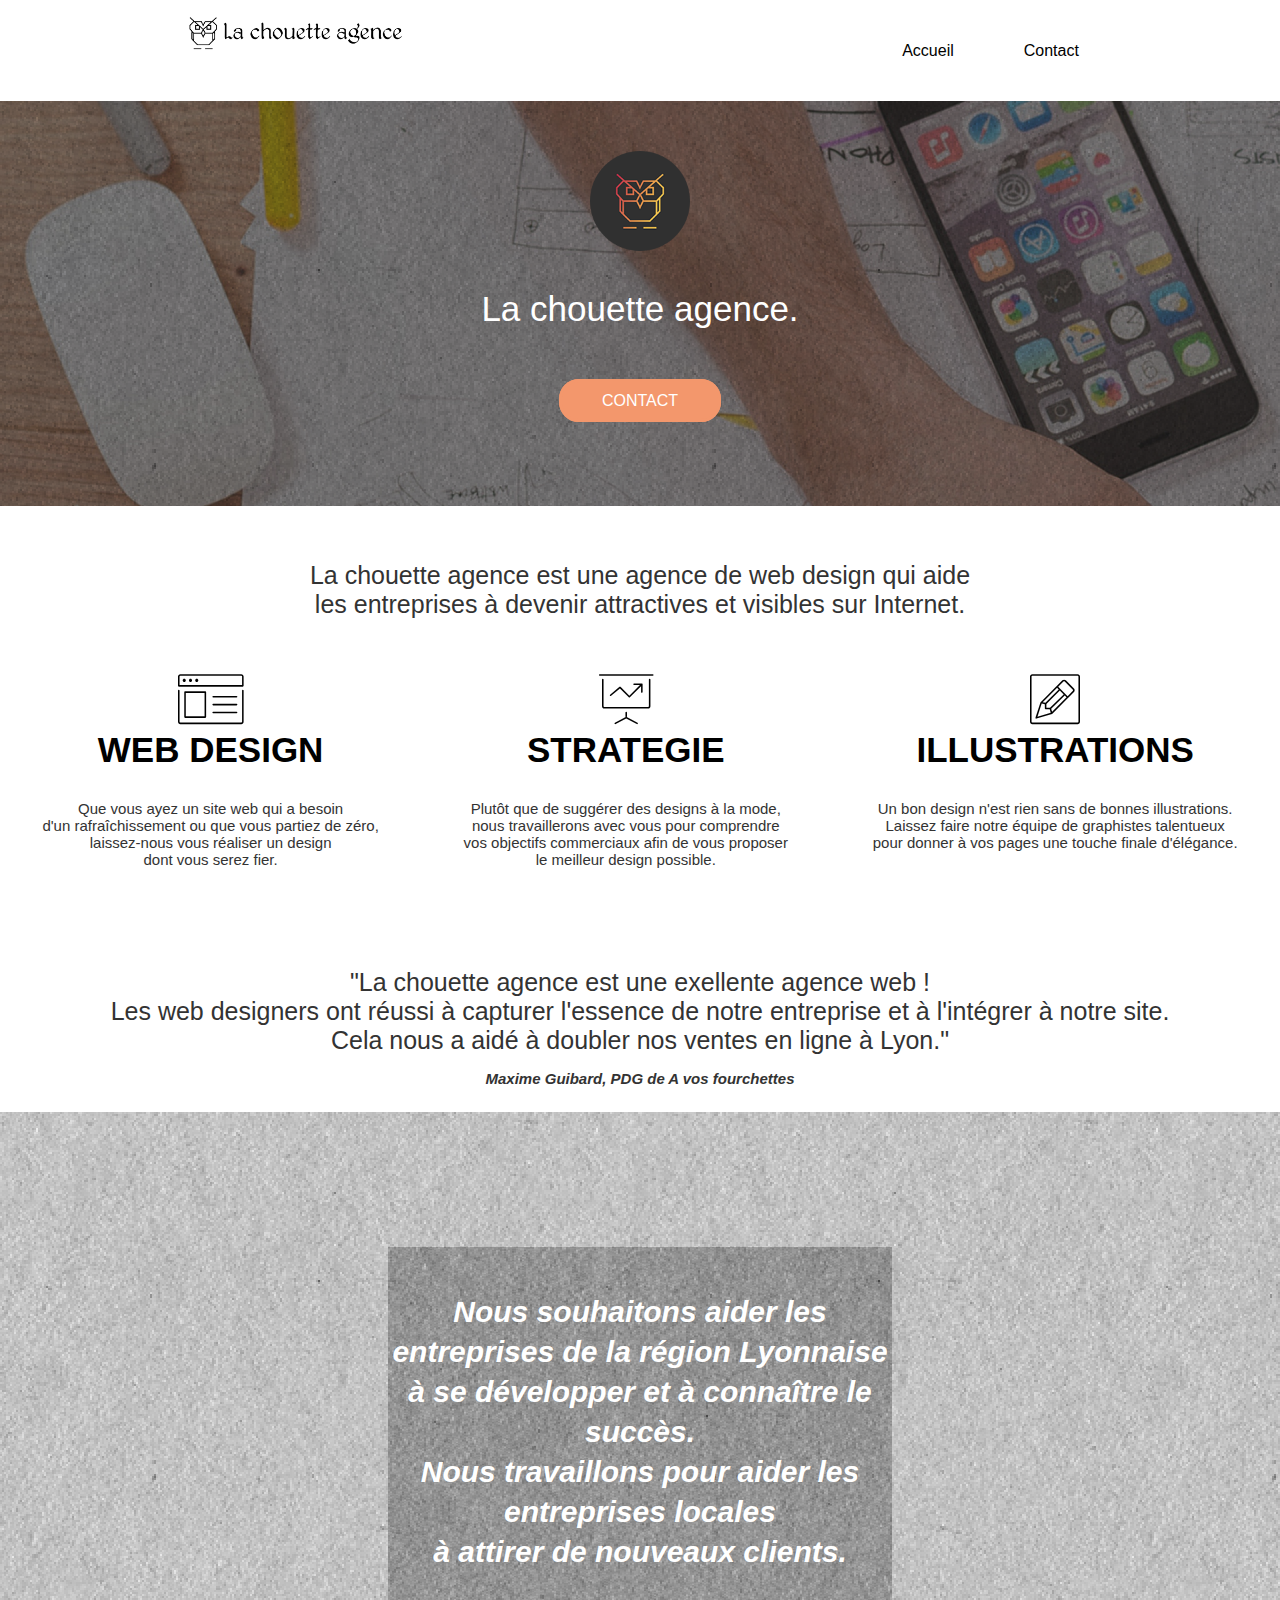
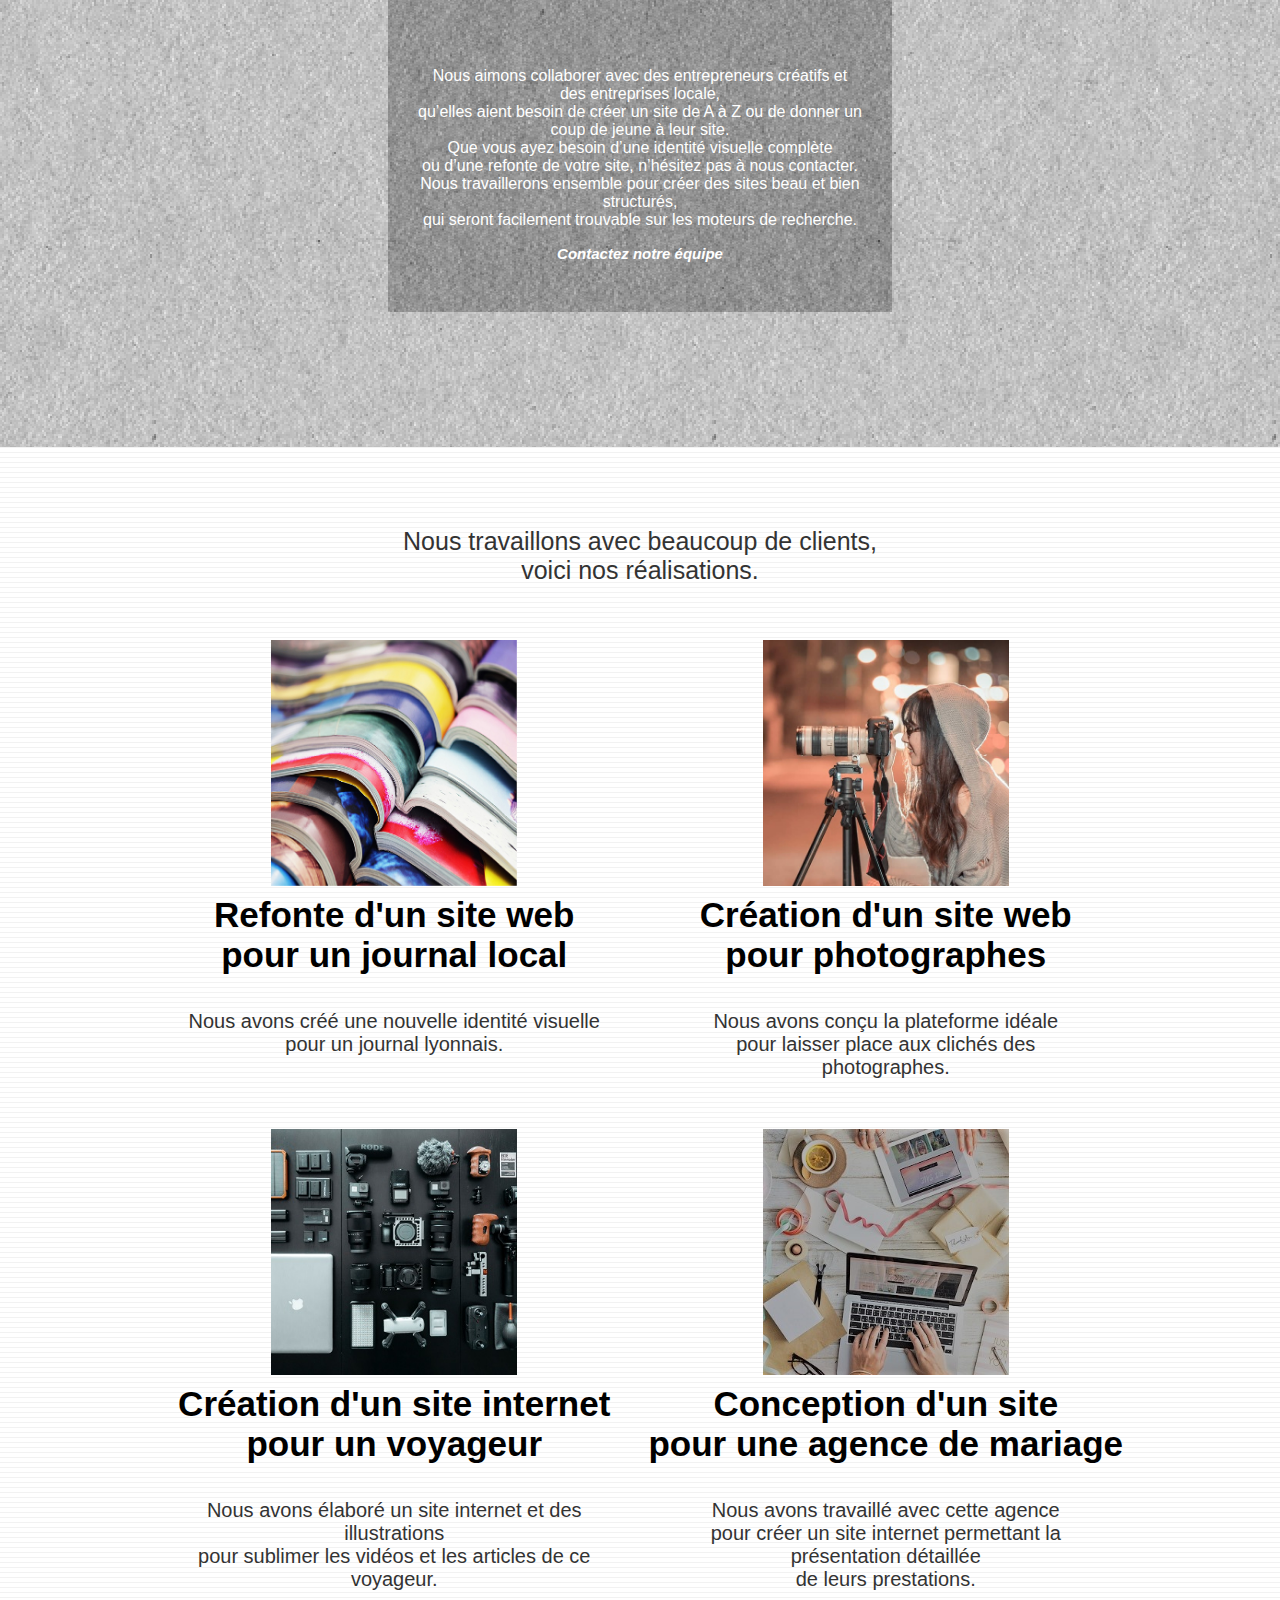
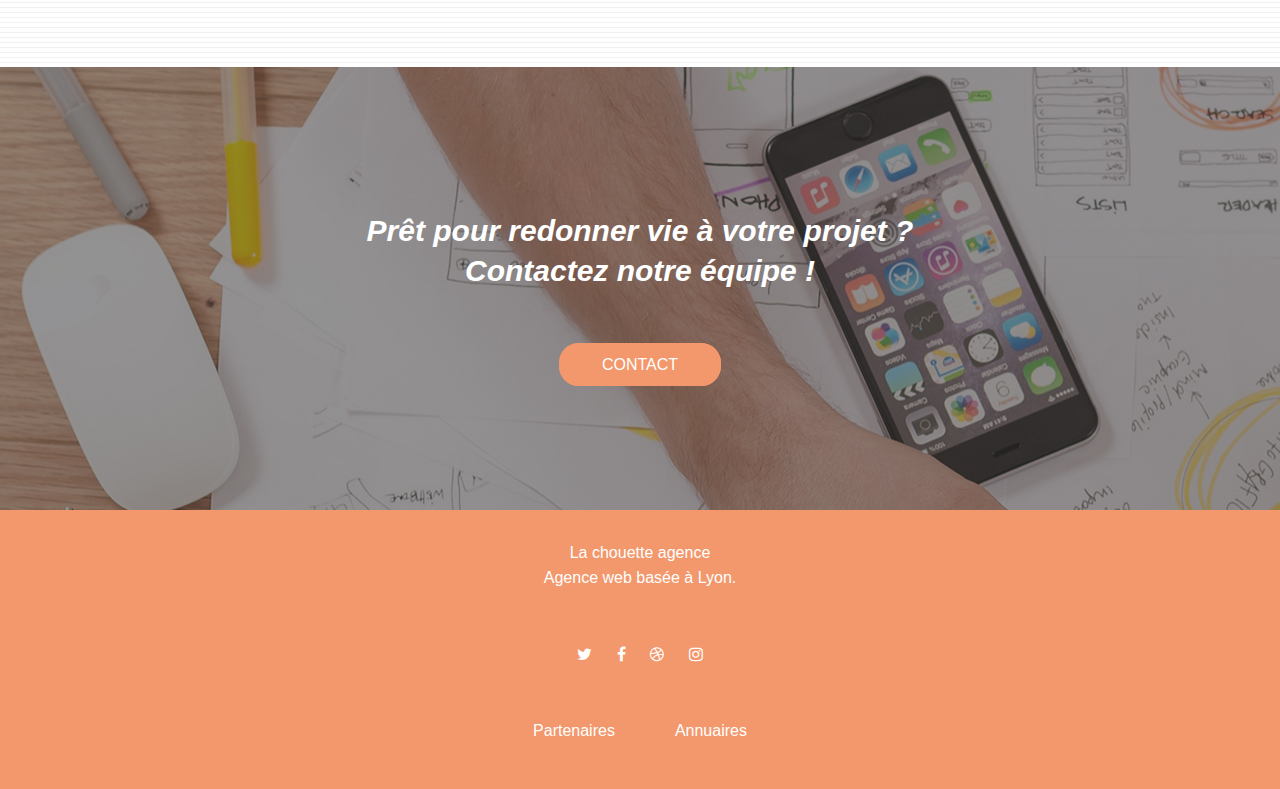
==== index.html @ b30139a6 "modification liste" ====
<!doctype html>
<html lang="fr">
<head>
    <meta charset="utf-8">
	<meta name="keywords" content="seo, google, site web, site internet, agence design paris, 
	agence design, agence design,agence design,agence design,agence design,agence design,agence design,agence design,agence design">
    <meta name="description" content="">
    <meta name="viewport" content="width=device-width, initial-scale=1.0, viewport-fit=cover">
    <link rel="shortcut icon" type="image/png" href="img/favicon.jpg">
	<link rel="stylesheet" type="text/css" href="style.css">
	<link rel="stylesheet" type="text/css" href="./css/font-awesome.css">
	<link rel="stylesheet" type="text/css" href="./css/et-line.css">
    <title>La chouette agence</title>
</head>

<body>

<!-- bloc-0 -->
	<div class="bloc0">

			<div class="header">
				<img src="img/la-chouette-agence.png" alt="paris web design logo agence web meilleure agence"/>
			</div>

			<div class="navbar">
				
				<ul>
					<li><a href="index.html">Accueil</a></li>
					<li><a href="page2.html">Contact</a></li>
				</ul>

			</div>

	</div>
<!-- bloc-0 END -->

<!-- bloc-1-presentation -->
	<div class="bloc1">
		<div class="superposition">
			<div class="logo">
				<img src="img/logo.png" width="100" alt="La chouette agence, agence web paris, création logo paris" />
				<h1>La chouette agence.</h1>
				<p><a href="page2.html" class="btn">CONTACT</a></p>
			</div>
		</div>
	</div>
<!-- bloc-1-presentation END -->

<!-- bloc-2-services -->
	<div class="bloc2">

				<p>La chouette agence est une agence de web design qui aide <br> 
				   les entreprises à devenir attractives et visibles sur Internet.</p>

		<div class="fond">

			<div class="org">
				<span class="et-icon-browser"></span>
				<h3>WEB DESIGN</h3>
				<p>Que vous ayez un site web qui a besoin <br>d'un rafraîchissement ou que vous partiez de zéro,<br> laissez-nous vous réaliser un design <br>
				   dont vous serez fier.</p>
			</div>

			<div class="org">
					<span class="et-icon-presentation"></span>
				<h3>STRATEGIE</h3>
				<p>Plutôt que de suggérer des designs à la mode, <br>nous travaillerons avec vous pour comprendre<br> vos objectifs commerciaux afin de vous 
					proposer <br>le meilleur design possible.</p>
			</div>

			<div class="org">
				<span class="et-icon-edit"></span>
				<h3>ILLUSTRATIONS</h3>
				<p>Un bon design n'est rien sans de bonnes illustrations. <br>Laissez faire notre équipe de graphistes talentueux <br>pour donner à vos pages 
				   une touche finale d'élégance.</p>
			</div>
		</div>
				<p>"La chouette agence est une exellente agence web ! <br>
					Les web designers ont réussi à capturer l'essence de notre entreprise et à l'intégrer à notre site. <br>
					Cela nous a aidé à doubler nos ventes en ligne à Lyon." </p>
					<h5>Maxime Guibard, PDG de A vos fourchettes</h5>
	</div>
<!-- bloc-2-services END -->

<!-- bloc-3-what-i-do -->
	<div class="bloc3">
		<div class="superposition2">
			<div class="marketing">
				<h2>Nous souhaitons aider les entreprises de la région Lyonnaise<br> à se développer et à connaître le succès. <br>
					Nous travaillons pour aider les entreprises locales<br> à attirer de nouveaux clients.</h2>
				<p>Nous aimons collaborer avec des entrepreneurs créatifs et des entreprises locale,<br> qu’elles aient besoin de créer un site de A à Z 
					ou de donner un coup de jeune à leur site.<br> Que vous ayez besoin d’une identité visuelle complète <br>ou d’une refonte de votre site, 
					n’hésitez pas à nous contacter. <br>Nous travaillerons ensemble pour créer des sites beau et bien structurés,<br> qui seront facilement 
					trouvable sur les moteurs de recherche.</p> 
				<h6><a href="page2.html">Contactez notre équipe</a></h6>
			</div>
		</div>
	</div>
<!-- bloc-3-what-i-do END -->

<!-- bloc-4-portfolio -->
	<div class="bloc4">

		<div class="temoignage">
				<p> Nous travaillons avec beaucoup de clients,<br> voici nos réalisations.</p>
		</div>

		<div class="portfolio-row">

			<div class="port">
				<a href="#" data-lightbox="img/1.bmp" data-gallery-id="gallery-1" data-caption="Refonte d'un site web pour un journal local" data-frame="snapshot-lb">
				<img src="img/1.bmp" alt="paris web design logo agence web meilleure agence et refonte site web journal"/></a>
				<h3>Refonte d'un site web<br> pour un journal local</h3>
				<p>Nous avons créé une nouvelle identité visuelle<br> pour un journal lyonnais.</p>
			</div>

			<div class="port">
				<a href="#" data-lightbox="img/2.bmp" data-gallery-id="gallery-1" data-caption="Création d'un site web pour photographes" data-frame="snapshot-lb">
				<img src="img/2.bmp" alt="paris web design logo agence web meilleure agence, Création d'un site web pour photographes" /></a>
				<h3>Création d'un site web<br> pour photographes</h3>
				<p>Nous avons conçu la plateforme idéale <br>pour laisser place aux clichés des photographes.</p>
			</div>

		</div>

		<div class="portfolio-row">

			<div class="port">
				<a href="#" data-lightbox="img/3.bmp" data-gallery-id="gallery-1" data-caption="Création d'un site internet pour un voyageur" data-frame="snapshot-lb">
				<img src="img/3.bmp" alt="paris web design logo agence web meilleure agence, Création d'un site web pour voyageur"/></a>
				<h3>Création d'un site internet<br> pour un voyageur</h3>
				<p>Nous avons élaboré un site internet et des illustrations <br>pour sublimer les vidéos et les articles de ce voyageur.</p>
			</div>

			<div class="port">
				<a href="#" data-lightbox="img/4.bmp" data-gallery-id="gallery-1" data-caption="Conception d'un site pour une agence de mariage" data-frame="snapshot-lb">
				<img src="img/4.bmp" alt="paris web design logo agence web meilleure agence, Création d'un site web pour agence de mariage" /></a>
				<h3>Conception d'un site <br>pour une agence de mariage</h3>
				<p>	Nous avons travaillé avec cette agence <br>pour créer un site internet permettant la présentation détaillée<br> de leurs prestations.</p>
			</div>

		</div>

	</div>
<!-- bloc-4-portfolio END -->

<!-- bloc-5-cta -->
	<div class="bloc5">

			<h2>Prêt pour redonner vie à votre projet ?<br>Contactez notre équipe !</h2>

			<div class="contact">
				<a href="page2.html" class="btn">CONTACT</a>
			</div>
	</div>
<!-- bloc-5-cta END -->

	<footer>				
						<p>La chouette agence <br> Agence web basée à Lyon.</p>

				<div class="icones">
						<span><a href="#" class="fa fa-twitter icon-md"></a></span>
						<span><a href="#" class="fa fa-facebook icon-md"></a></span>						
						<span><a href="#" class="fa fa-dribbble icon-md"></a></span>						
						<span><a href="#" class="fa fa-instagram icon-md"></a></span>
				</div>
	
				<div class="liens">
						<p><a href="#"> Partenaires </a></p>			
						<p><a href="#"> Annuaires </a></p>
				</div>
	</footer>

</body>
</html>
---- style.css ----
body {
  margin: 0;
  padding: 0;
  background: #FFF;
  overflow-x: hidden;
  -webkit-font-smoothing: antialiased;
  -moz-osx-font-smoothing: grayscale;
  font-family: "helvetica"; }

.bloc0 {
  display: flex;
  justify-content: space-around; }

.header {
  margin: 1%; }
  .header img {
    height: 40px; }

.navbar {
  display: flex;
  margin: 2%; }
  .navbar a {
    color: black;
    text-decoration: none; }
    .navbar a:hover {
      color: #F3976C; }
  .navbar ul {
    display: flex; }
  .navbar li {
    list-style-type: none;
    margin-left: 70px; }

.bloc1 {
  background: url("img/la-chouette-agence-banniere.jpg");
  background-repeat: no-repeat;
  background-attachment: fixed;
  background-size: cover; }

.superposition {
  background: url("img/texture-paper.png"); }

.logo {
  text-align: center;
  padding: 50px; }

h1 {
  font-weight: 400;
  font-size: 35px;
  color: white;
  padding: 10px; }

p {
  text-align: center;
  padding: 30px; }

.btn {
  border: 3px solid #F3976C;
  background: #F3976C;
  border-radius: 20px;
  padding: 10px 40px 10px 40px;
  color: white;
  text-decoration: none;
  transition: all .3s ease-in-out; }
  .btn:hover {
    background: #e65613;
    border: 3px solid #e65613;
    cursor: pointer; }

.bloc2 p {
  font-size: 25px;
  color: #333333; }

.fond {
  display: flex;
  justify-content: space-around; }

.org {
  text-align: center; }
  .org p {
    font-size: 15px; }

h5 {
  text-align: center;
  font-size: 15px;
  font-style: italic;
  color: #333333;
  margin-top: -40px; }

.bloc3 {
  background: url("img/image-de-presentation.bmp");
  background-attachment: fixed;
  background-repeat: no-repeat;
  background-size: cover;
  padding: 2%;
  text-align: center;
  padding: 10px; }

.superposition2 {
  background: url("img/texture-paper.png");
  padding: 45px 10px 45px 10px;
  margin: -10px;
  display: flex;
  justify-content: center; }

.marketing {
  background: url("img/texture-paper.png");
  padding-top: 20px;
  width: 40%;
  margin: 90px 0 90px 0; }
  .marketing p {
    color: white; }
  .marketing a {
    color: white;
    text-decoration: none; }
    .marketing a:hover {
      color: #F3976C; }

h6 {
  text-align: center;
  font-size: 15px;
  font-style: italic;
  color: #333333;
  margin: -40px 0 0 0px;
  padding: 10px 0 50px 0; }

.bloc4 {
  padding: 2%;
  background: url("img/lines-h2-bg.png"); }
  .bloc4 p {
    color: #333333;
    font-size: 25px; }

.portfolio-row {
  display: flex;
  justify-content: center; }

.port {
  width: 40%;
  justify-content: center;
  text-align: center; }
  .port img {
    width: 50%; }
  .port p {
    font-size: 20px; }

h3 {
  text-align: center;
  line-height: 40px;
  font-size: 35px;
  margin: 5px 0 -15px 0; }

.bloc5 {
  background: url("img/la-chouette-agence-banniere.jpg");
  text-align: center;
  padding: 120px 0px 140px 0px; }

footer {
  background: #F3976C;
  margin-top: -20px; }
  footer p {
    color: white;
    line-height: 25px; }
  footer a:hover {
    color: #e65613; }

h2 {
  font-size: 30px;
  color: white;
  font-style: italic;
  line-height: 40px;
  padding-bottom: 40px; }

.liens {
  display: flex;
  justify-content: center;
  color: white; }
  .liens a {
    text-decoration: none;
    color: white; }

.icones {
  text-align: center;
  color: white; }
  .icones .fa {
    margin: 10px;
    color: white; }
  .icones a {
    text-decoration: none; }

.fa:hover {
  color: #e65613; }

@media (max-width: 767px) {
  .navbar {
    flex-direction: column;
    line-height: 30px; }

  ul {
    flex-direction: column; }

  .fond {
    flex-direction: column; }

  .marketing {
    width: 95%; }

  .portfolio-row {
    flex-direction: column; }

  .port {
    width: 100%; } }

/*# sourceMappingURL=style.css.map */
---- css/et-line.css ----
@font-face {
    font-family: et-line;
    src: url(../fonts/et-line.eot);
    src: url(../fonts/et-line.eot?#iefix) format('embedded-opentype'), url(../fonts/et-line.woff) format('woff'), url(../fonts/et-line.ttf) format('truetype'), url(../fonts/et-line.svg#et-line) format('svg');
    font-weight: 400;
    font-style: normal;
}



.et-icon-browser,
.et-icon-edit,
.et-icon-presentation,
.et-icon-wine {
    font-family: et-line;
    speak: none;
    font-style: normal;
    font-size: 50px;
    font-weight: 400;
    font-variant: normal;
    text-transform: none;
    line-height: 1;
    -webkit-font-smoothing: antialiased;
    -moz-osx-font-smoothing: grayscale;
    display: inline-block;
}

.et-icon-mobile:before {
    content: "\e000"
}

.et-icon-laptop:before {
    content: "\e001"
}

.et-icon-desktop:before {
    content: "\e002"
}

.et-icon-tablet:before {
    content: "\e003"
}

.et-icon-phone:before {
    content: "\e004"
}

.et-icon-document:before {
    content: "\e005"
}

.et-icon-documents:before {
    content: "\e006"
}

.et-icon-search:before {
    content: "\e007"
}

.et-icon-clipboard:before {
    content: "\e008"
}

.et-icon-newspaper:before {
    content: "\e009"
}

.et-icon-notebook:before {
    content: "\e00a"
}

.et-icon-book-open:before {
    content: "\e00b"
}

.et-icon-browser:before {
    content: "\e00c"
}

.et-icon-calendar:before {
    content: "\e00d"
}

.et-icon-presentation:before {
    content: "\e00e"
}

.et-icon-picture:before {
    content: "\e00f"
}

.et-icon-pictures:before {
    content: "\e010"
}

.et-icon-video:before {
    content: "\e011"
}

.et-icon-camera:before {
    content: "\e012"
}

.et-icon-printer:before {
    content: "\e013"
}

.et-icon-toolbox:before {
    content: "\e014"
}

.et-icon-briefcase:before {
    content: "\e015"
}

.et-icon-wallet:before {
    content: "\e016"
}

.et-icon-gift:before {
    content: "\e017"
}

.et-icon-bargraph:before {
    content: "\e018"
}

.et-icon-grid:before {
    content: "\e019"
}

.et-icon-expand:before {
    content: "\e01a"
}

.et-icon-focus:before {
    content: "\e01b"
}

.et-icon-edit:before {
    content: "\e01c"
}

.et-icon-adjustments:before {
    content: "\e01d"
}

.et-icon-ribbon:before {
    content: "\e01e"
}

.et-icon-hourglass:before {
    content: "\e01f"
}

.et-icon-lock:before {
    content: "\e020"
}

.et-icon-megaphone:before {
    content: "\e021"
}

.et-icon-shield:before {
    content: "\e022"
}

.et-icon-trophy:before {
    content: "\e023"
}

.et-icon-flag:before {
    content: "\e024"
}

.et-icon-map:before {
    content: "\e025"
}

.et-icon-puzzle:before {
    content: "\e026"
}

.et-icon-basket:before {
    content: "\e027"
}

.et-icon-envelope:before {
    content: "\e028"
}

.et-icon-streetsign:before {
    content: "\e029"
}

.et-icon-telescope:before {
    content: "\e02a"
}

.et-icon-gears:before {
    content: "\e02b"
}

.et-icon-key:before {
    content: "\e02c"
}

.et-icon-paperclip:before {
    content: "\e02d"
}

.et-icon-attachment:before {
    content: "\e02e"
}

.et-icon-pricetags:before {
    content: "\e02f"
}

.et-icon-lightbulb:before {
    content: "\e030"
}

.et-icon-layers:before {
    content: "\e031"
}

.et-icon-pencil:before {
    content: "\e032"
}

.et-icon-tools:before {
    content: "\e033"
}

.et-icon-tools-2:before {
    content: "\e034"
}

.et-icon-scissors:before {
    content: "\e035"
}

.et-icon-paintbrush:before {
    content: "\e036"
}

.et-icon-magnifying-glass:before {
    content: "\e037"
}

.et-icon-circle-compass:before {
    content: "\e038"
}

.et-icon-linegraph:before {
    content: "\e039"
}

.et-icon-mic:before {
    content: "\e03a"
}

.et-icon-strategy:before {
    content: "\e03b"
}

.et-icon-beaker:before {
    content: "\e03c"
}

.et-icon-caution:before {
    content: "\e03d"
}

.et-icon-recycle:before {
    content: "\e03e"
}

.et-icon-anchor:before {
    content: "\e03f"
}

.et-icon-profile-male:before {
    content: "\e040"
}

.et-icon-profile-female:before {
    content: "\e041"
}

.et-icon-bike:before {
    content: "\e042"
}

.et-icon-wine:before {
    content: "\e043"
}

.et-icon-hotairballoon:before {
    content: "\e044"
}

.et-icon-globe:before {
    content: "\e045"
}

.et-icon-genius:before {
    content: "\e046"
}

.et-icon-map-pin:before {
    content: "\e047"
}

.et-icon-dial:before {
    content: "\e048"
}

.et-icon-chat:before {
    content: "\e049"
}

.et-icon-heart:before {
    content: "\e04a"
}

.et-icon-cloud:before {
    content: "\e04b"
}

.et-icon-upload:before {
    content: "\e04c"
}

.et-icon-download:before {
    content: "\e04d"
}

.et-icon-target:before {
    content: "\e04e"
}

.et-icon-hazardous:before {
    content: "\e04f"
}

.et-icon-piechart:before {
    content: "\e050"
}

.et-icon-speedometer:before {
    content: "\e051"
}

.et-icon-global:before {
    content: "\e052"
}

.et-icon-compass:before {
    content: "\e053"
}

.et-icon-lifesaver:before {
    content: "\e054"
}

.et-icon-clock:before {
    content: "\e055"
}

.et-icon-aperture:before {
    content: "\e056"
}

.et-icon-quote:before {
    content: "\e057"
}

.et-icon-scope:before {
    content: "\e058"
}

.et-icon-alarmclock:before {
    content: "\e059"
}

.et-icon-refresh:before {
    content: "\e05a"
}

.et-icon-happy:before {
    content: "\e05b"
}

.et-icon-sad:before {
    content: "\e05c"
}

.et-icon-facebook:before {
    content: "\e05d"
}

.et-icon-twitter:before {
    content: "\e05e"
}

.et-icon-googleplus:before {
    content: "\e05f"
}

.et-icon-rss:before {
    content: "\e060"
}

.et-icon-tumblr:before {
    content: "\e061"
}

.et-icon-linkedin:before {
    content: "\e062"
}

.et-icon-dribbble:before {
    content: "\e063"
}
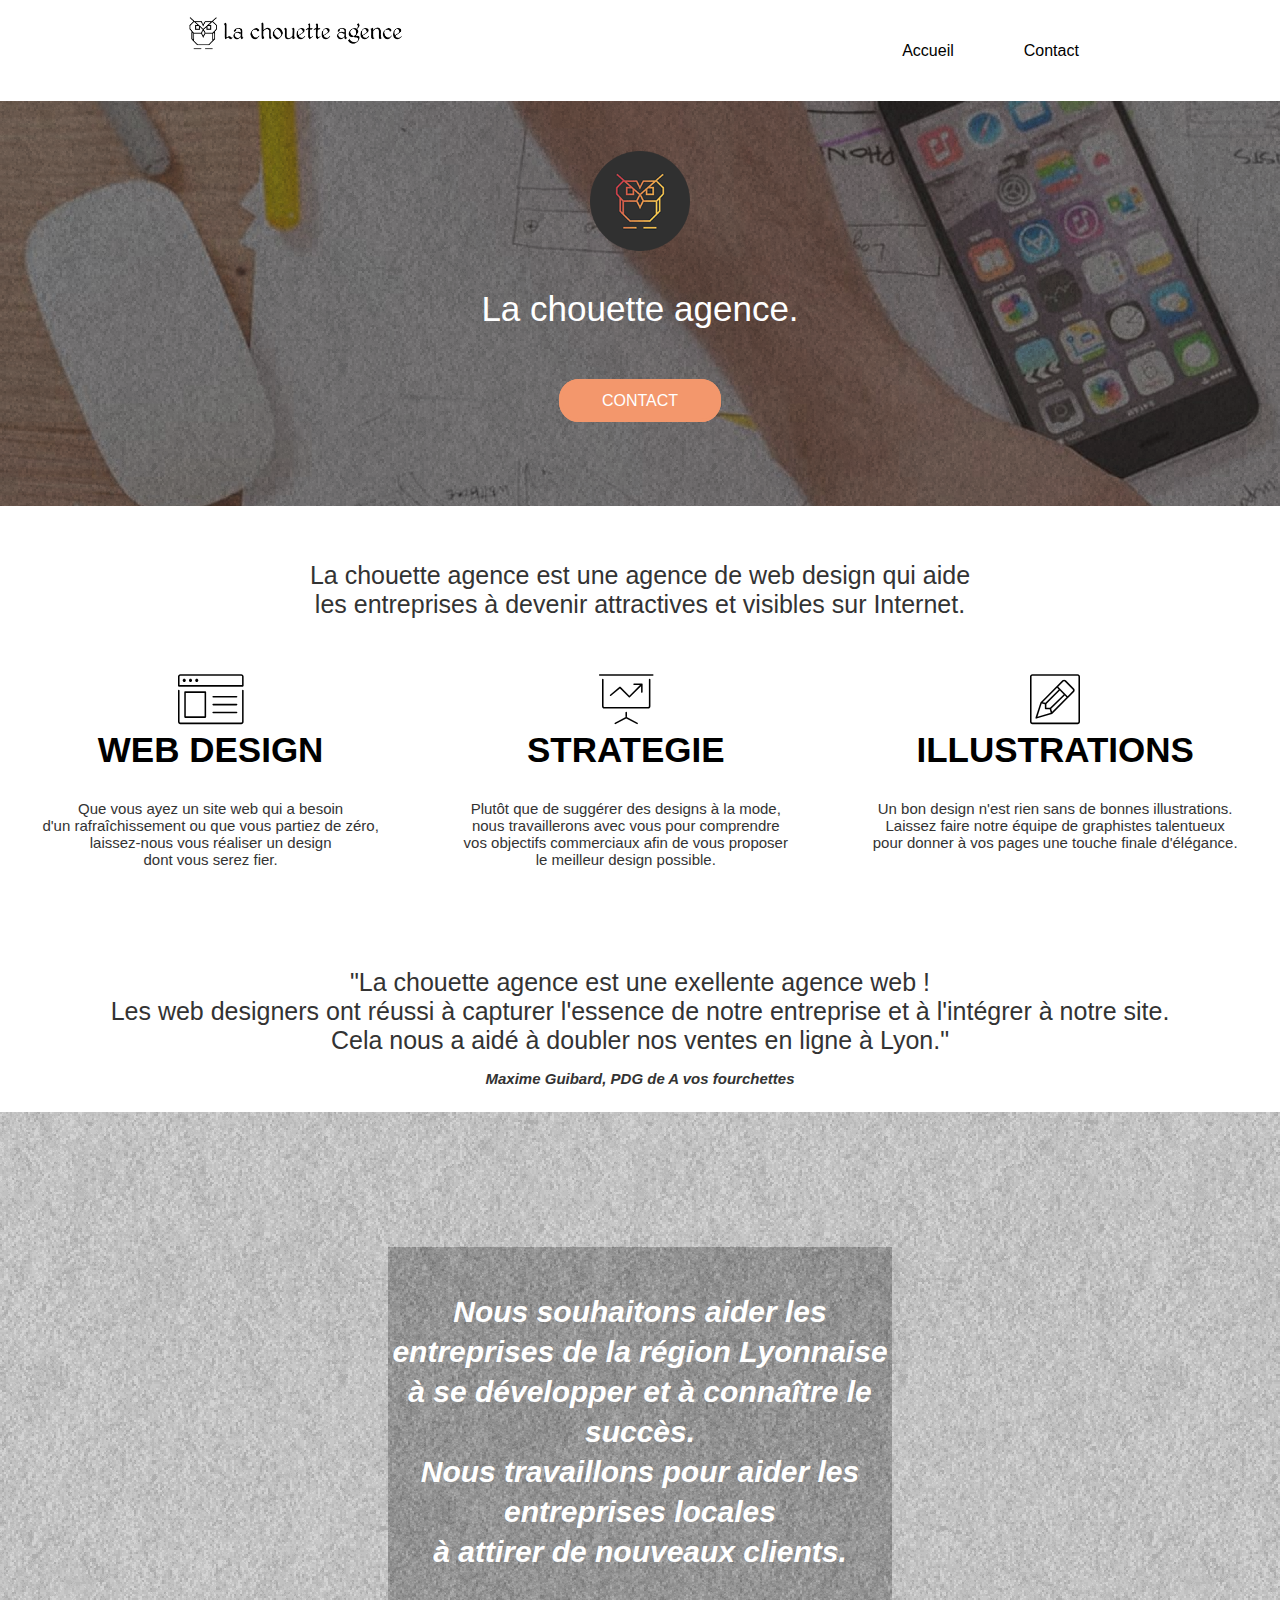
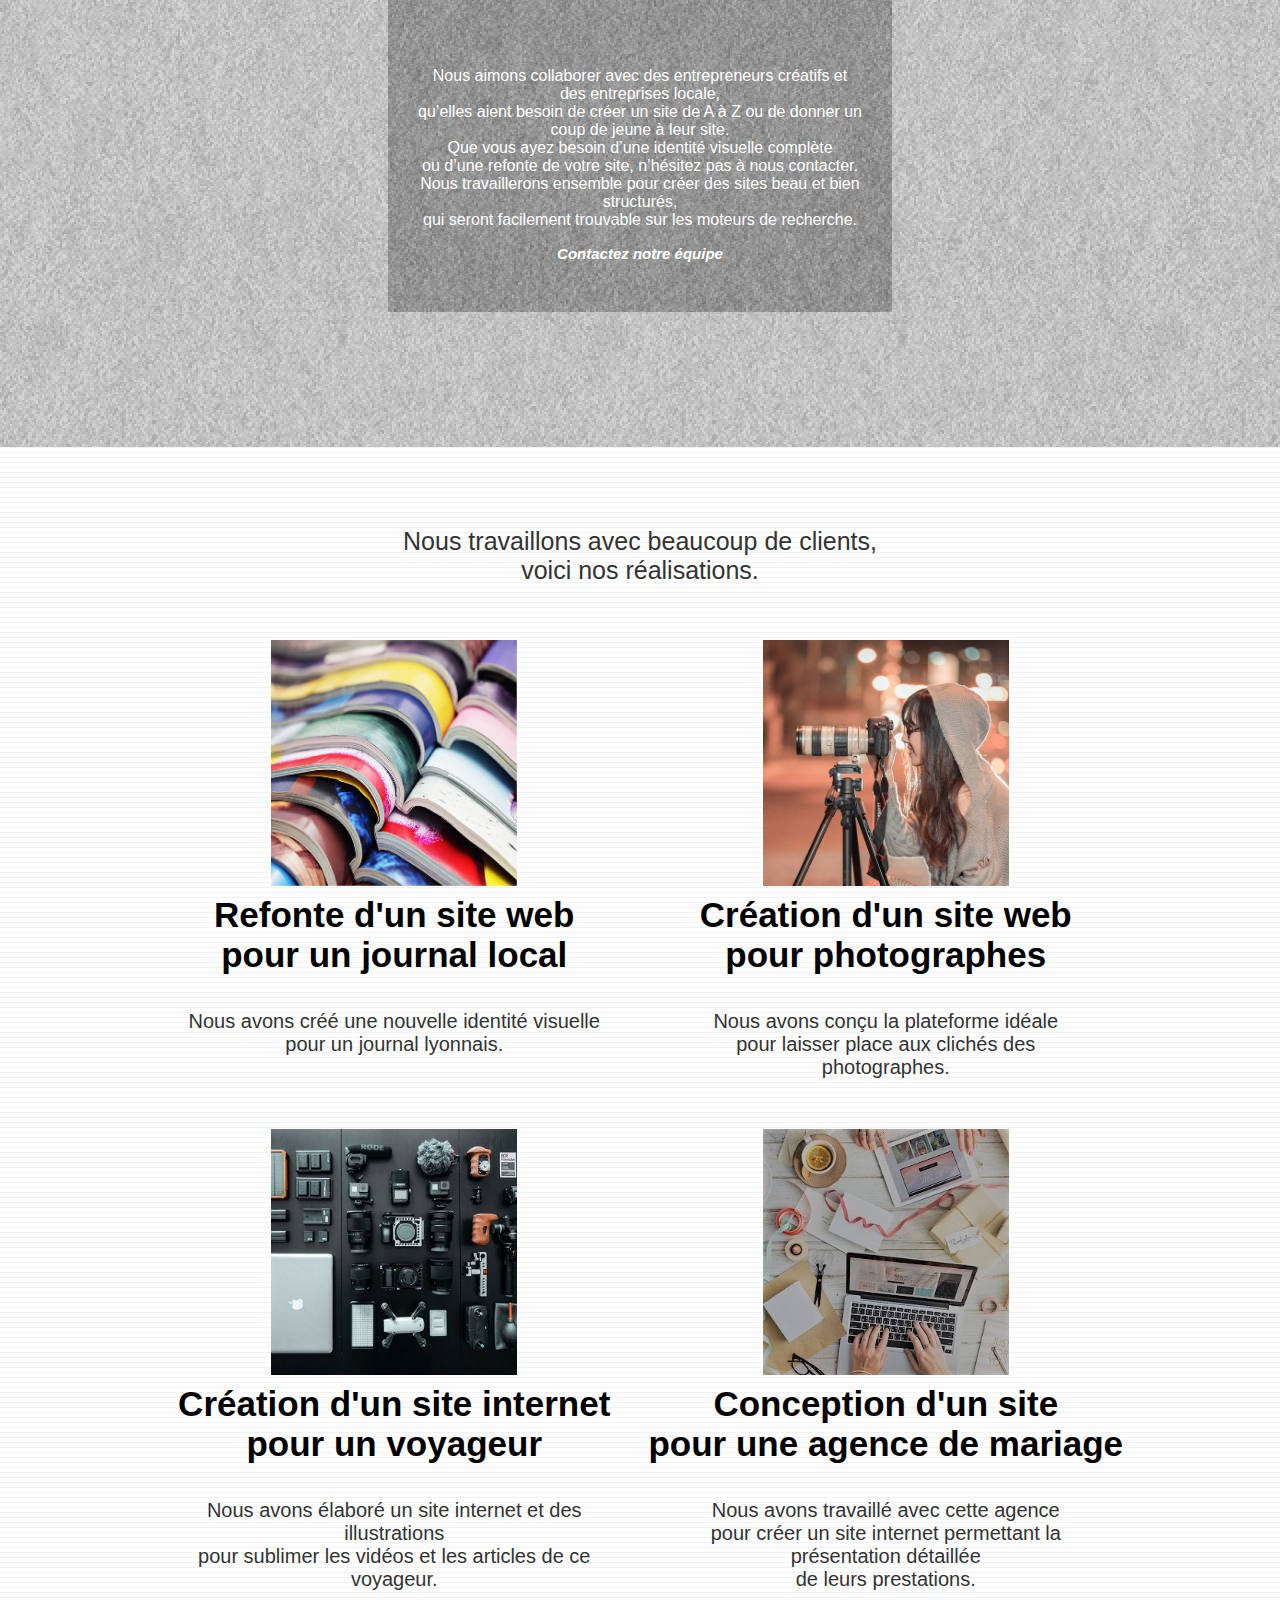
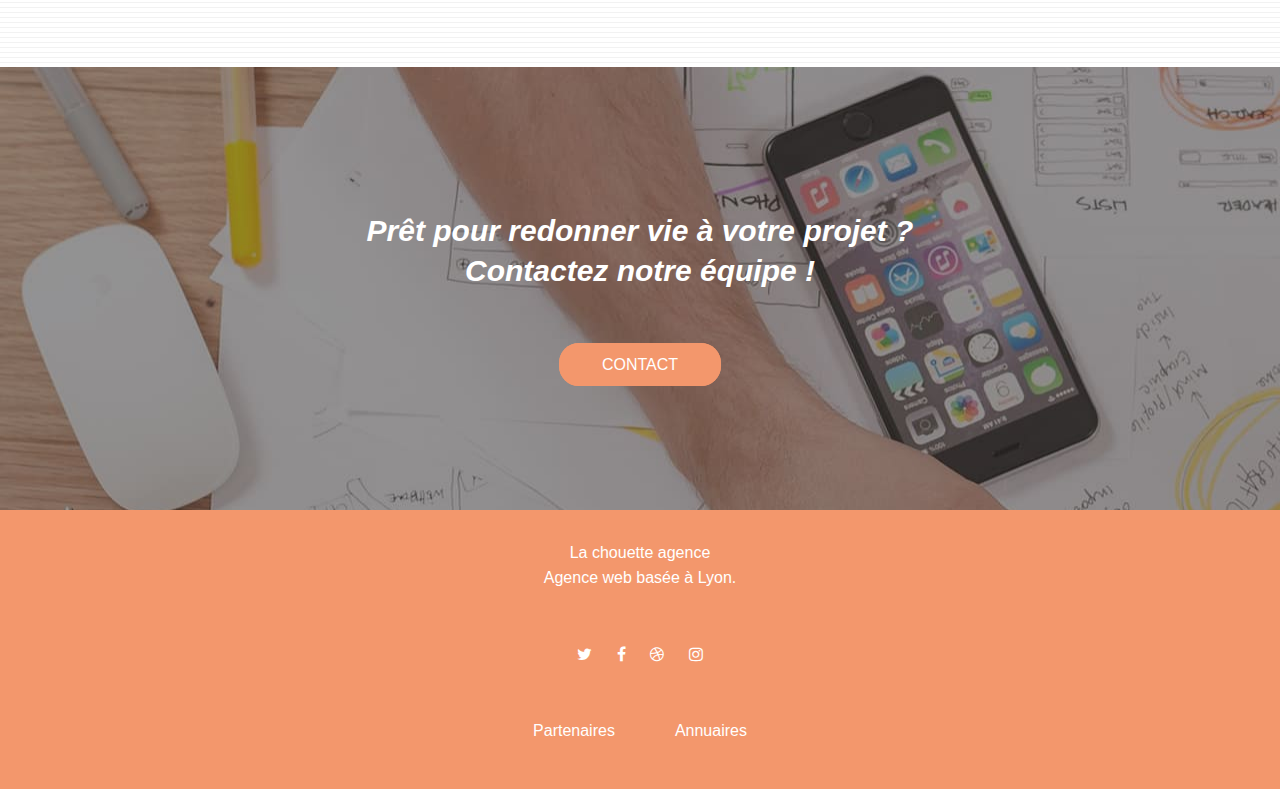
==== commit ac62d094: "modifications img" ====
--- a/index.html
+++ b/index.html
@@ -108,15 +108,15 @@
 		<div class="portfolio-row">
 
 			<div class="port">
-				<a href="#" data-lightbox="img/1.bmp" data-gallery-id="gallery-1" data-caption="Refonte d'un site web pour un journal local" data-frame="snapshot-lb">
-				<img src="img/1.bmp" alt="paris web design logo agence web meilleure agence et refonte site web journal"/></a>
+				<a href="#" data-lightbox="img/1.jpg" data-gallery-id="gallery-1" data-caption="Refonte d'un site web pour un journal local" data-frame="snapshot-lb">
+				<img src="img/1.jpg" alt="paris web design logo agence web meilleure agence et refonte site web journal"/></a>
 				<h3>Refonte d'un site web<br> pour un journal local</h3>
 				<p>Nous avons créé une nouvelle identité visuelle<br> pour un journal lyonnais.</p>
 			</div>
 
 			<div class="port">
-				<a href="#" data-lightbox="img/2.bmp" data-gallery-id="gallery-1" data-caption="Création d'un site web pour photographes" data-frame="snapshot-lb">
-				<img src="img/2.bmp" alt="paris web design logo agence web meilleure agence, Création d'un site web pour photographes" /></a>
+				<a href="#" data-lightbox="img/2.jpg" data-gallery-id="gallery-1" data-caption="Création d'un site web pour photographes" data-frame="snapshot-lb">
+				<img src="img/2.jpg" alt="paris web design logo agence web meilleure agence, Création d'un site web pour photographes" /></a>
 				<h3>Création d'un site web<br> pour photographes</h3>
 				<p>Nous avons conçu la plateforme idéale <br>pour laisser place aux clichés des photographes.</p>
 			</div>
@@ -126,15 +126,15 @@
 		<div class="portfolio-row">
 
 			<div class="port">
-				<a href="#" data-lightbox="img/3.bmp" data-gallery-id="gallery-1" data-caption="Création d'un site internet pour un voyageur" data-frame="snapshot-lb">
-				<img src="img/3.bmp" alt="paris web design logo agence web meilleure agence, Création d'un site web pour voyageur"/></a>
+				<a href="#" data-lightbox="img/3.jpg" data-gallery-id="gallery-1" data-caption="Création d'un site internet pour un voyageur" data-frame="snapshot-lb">
+				<img src="img/3.jpg" alt="paris web design logo agence web meilleure agence, Création d'un site web pour voyageur"/></a>
 				<h3>Création d'un site internet<br> pour un voyageur</h3>
 				<p>Nous avons élaboré un site internet et des illustrations <br>pour sublimer les vidéos et les articles de ce voyageur.</p>
 			</div>
 
 			<div class="port">
-				<a href="#" data-lightbox="img/4.bmp" data-gallery-id="gallery-1" data-caption="Conception d'un site pour une agence de mariage" data-frame="snapshot-lb">
-				<img src="img/4.bmp" alt="paris web design logo agence web meilleure agence, Création d'un site web pour agence de mariage" /></a>
+				<a href="#" data-lightbox="img/4.jpg" data-gallery-id="gallery-1" data-caption="Conception d'un site pour une agence de mariage" data-frame="snapshot-lb">
+				<img src="img/4.jpg" alt="paris web design logo agence web meilleure agence, Création d'un site web pour agence de mariage" /></a>
 				<h3>Conception d'un site <br>pour une agence de mariage</h3>
 				<p>	Nous avons travaillé avec cette agence <br>pour créer un site internet permettant la présentation détaillée<br> de leurs prestations.</p>
 			</div>
--- a/style.css
+++ b/style.css
@@ -87,7 +87,7 @@
   margin-top: -40px; }
 
 .bloc3 {
-  background: url("img/image-de-presentation.bmp");
+  background: url("img/image-de-presentation.jpg");
   background-attachment: fixed;
   background-repeat: no-repeat;
   background-size: cover;
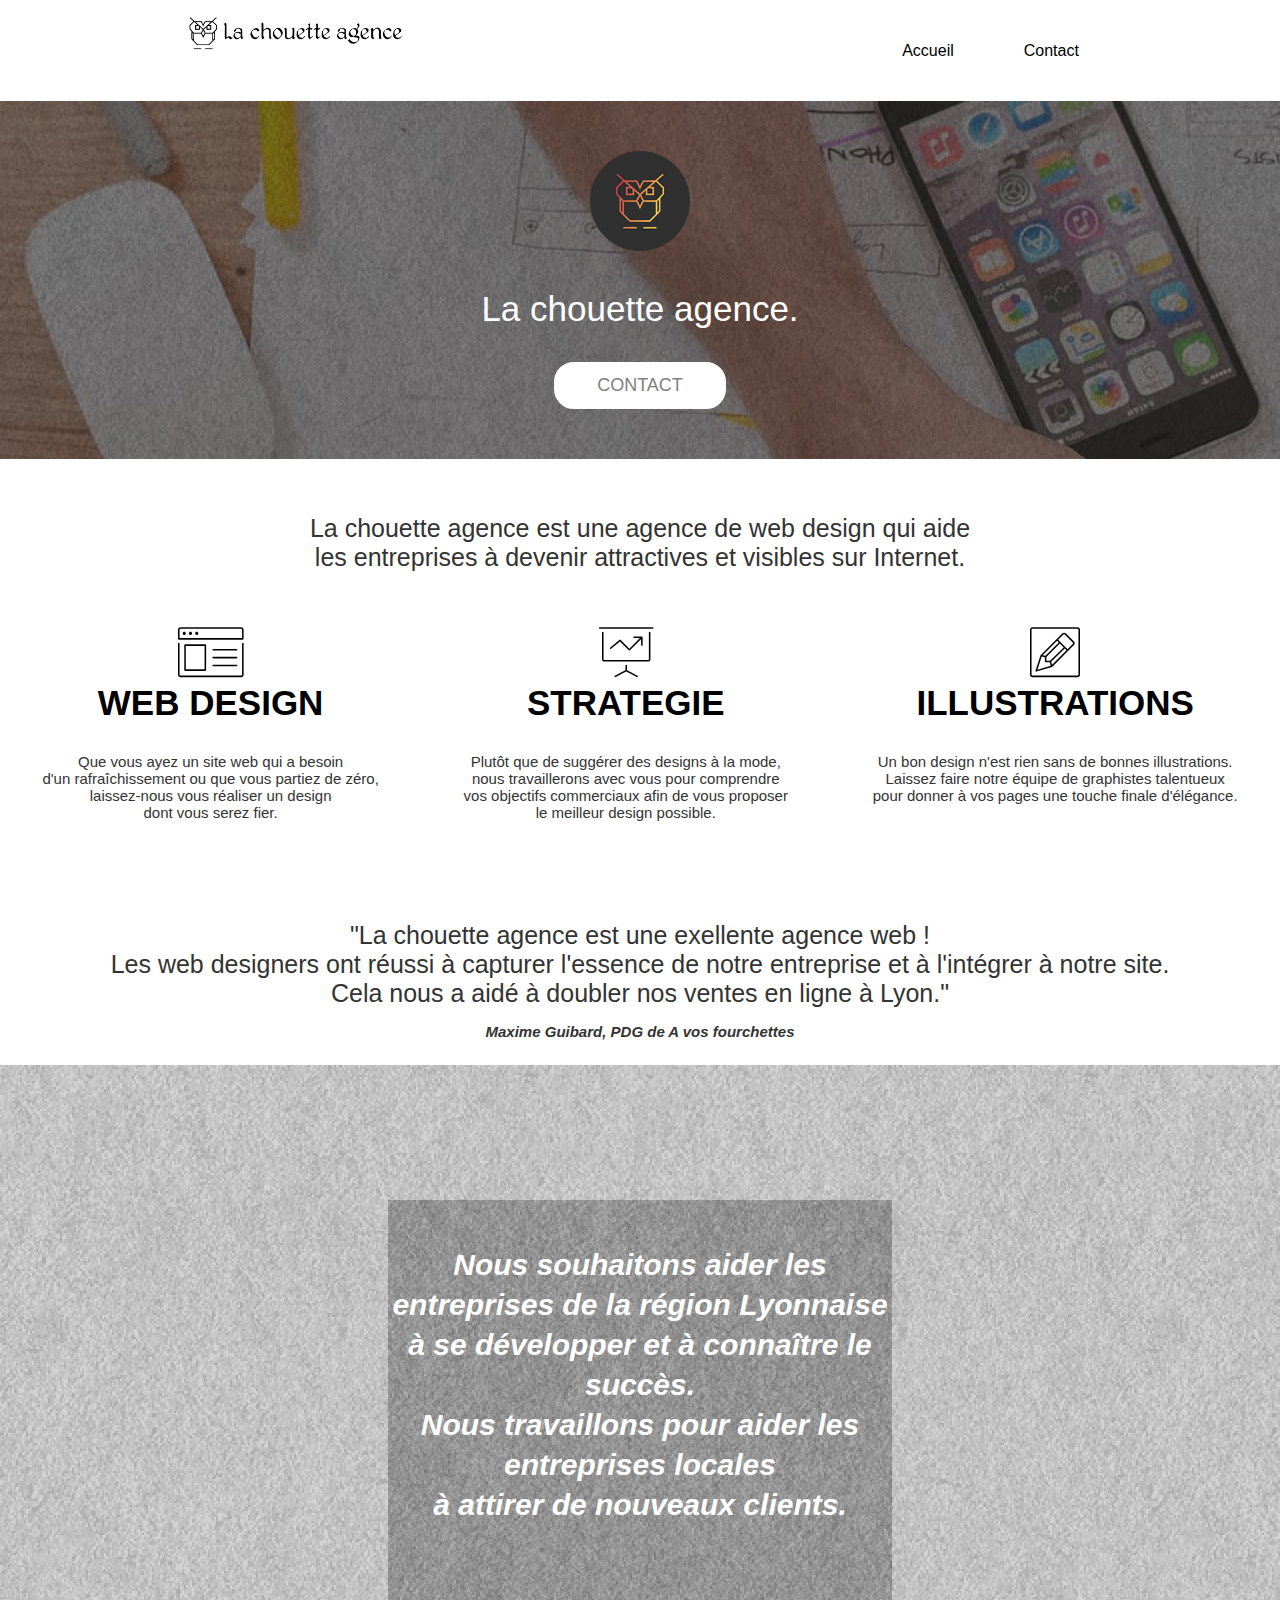
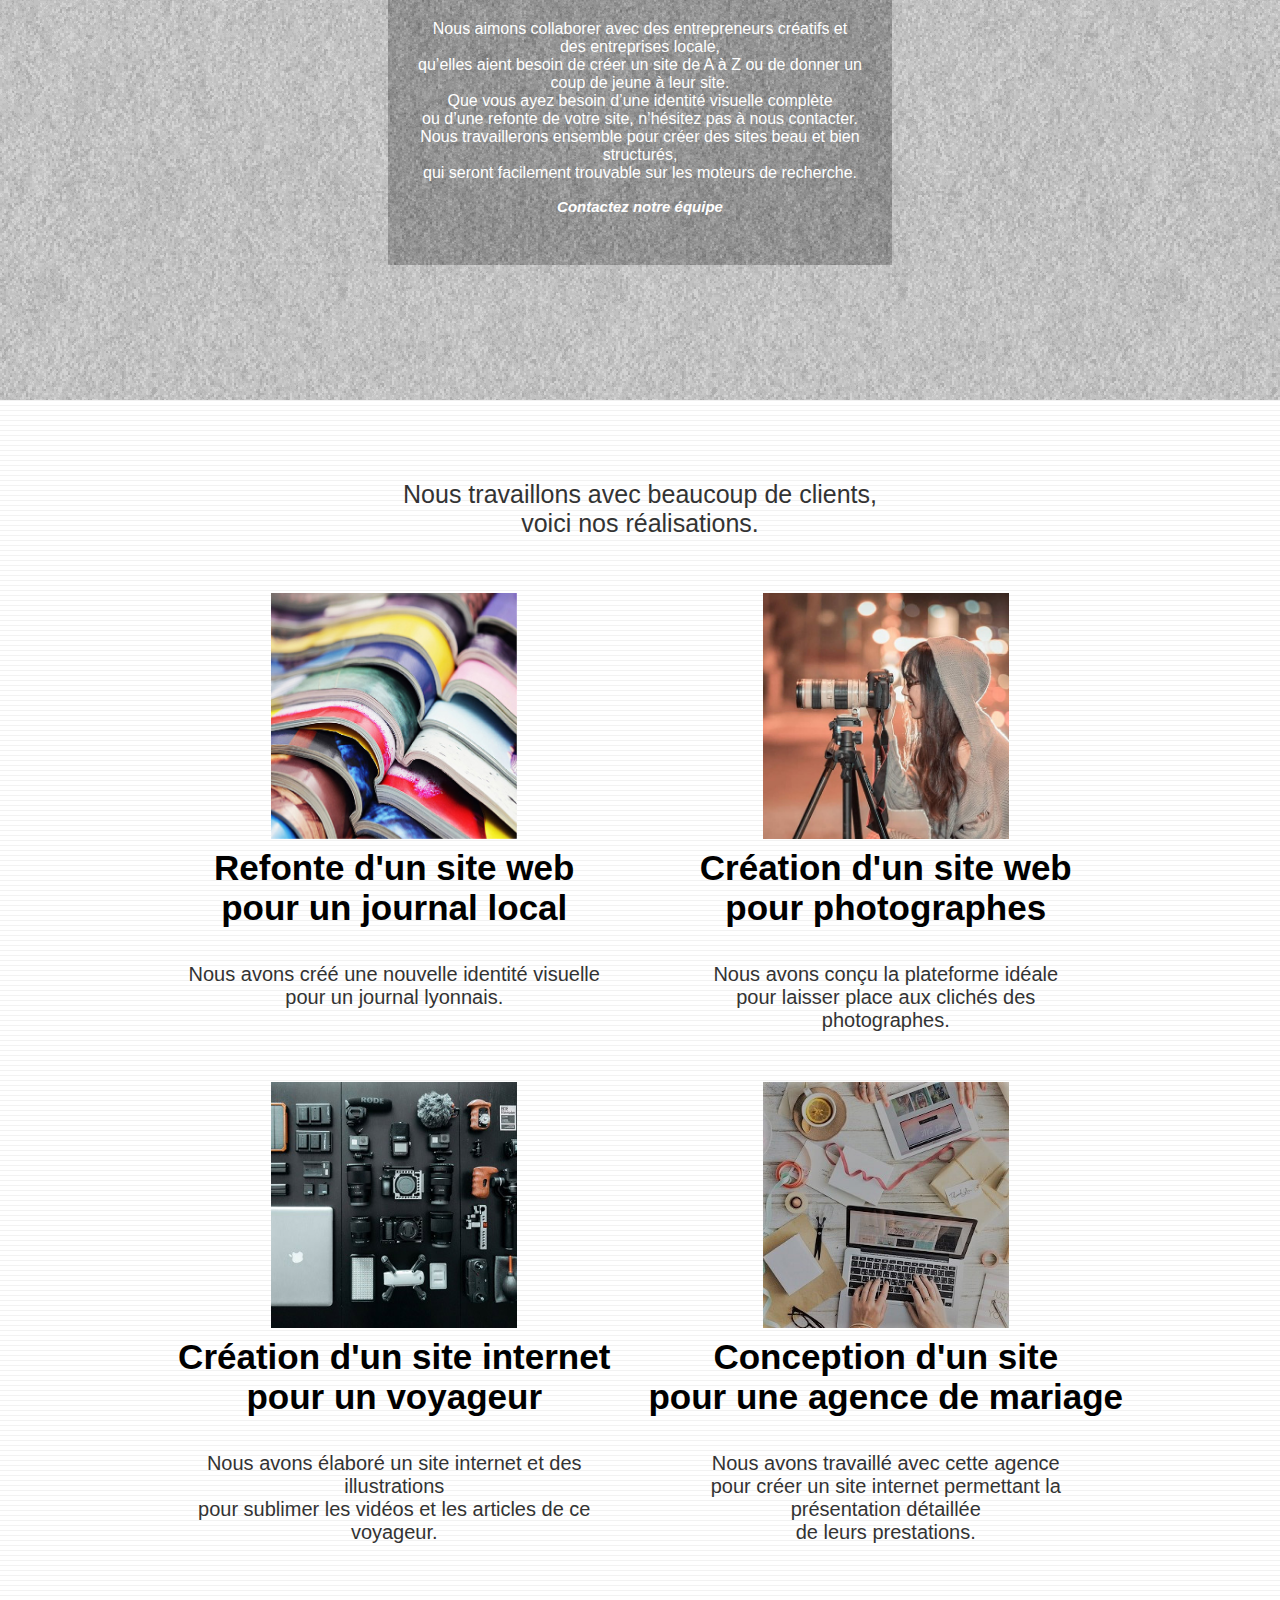
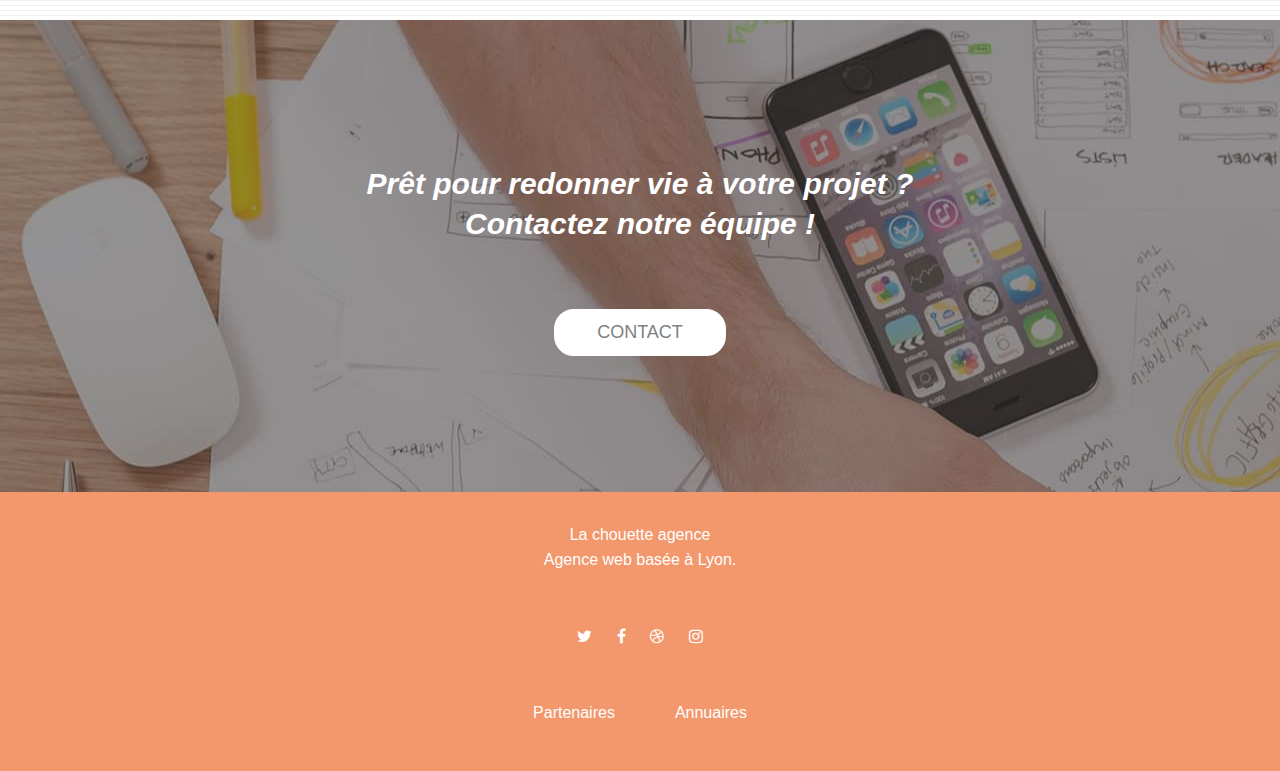
==== commit fde8babf: "seo+access" ====
--- a/index.html
+++ b/index.html
@@ -4,7 +4,8 @@
     <meta charset="utf-8">
 	<meta name="keywords" content="seo, google, site web, site internet, agence design paris, 
 	agence design, agence design,agence design,agence design,agence design,agence design,agence design,agence design,agence design">
-    <meta name="description" content="">
+	<meta name="theme-color" content="#ffffff">
+	<meta name="description" content="">
     <meta name="viewport" content="width=device-width, initial-scale=1.0, viewport-fit=cover">
     <link rel="shortcut icon" type="image/png" href="img/favicon.jpg">
 	<link rel="stylesheet" type="text/css" href="style.css">
@@ -34,126 +35,144 @@
 	</div>
 <!-- bloc-0 END -->
 
+<main>
 <!-- bloc-1-presentation -->
-	<div class="bloc1">
-		<div class="superposition">
-			<div class="logo">
-				<img src="img/logo.png" width="100" alt="La chouette agence, agence web paris, création logo paris" />
-				<h1>La chouette agence.</h1>
-				<p><a href="page2.html" class="btn">CONTACT</a></p>
+	<section>
+		<div class="bloc1">
+			<div class="superposition">
+				<div class="logo">
+					<img src="img/logo.png" width="100" alt="La chouette agence, agence web paris, création logo paris" />
+					<h1>La chouette agence.</h1>
+
+						<button class="btn" type="button"><a href="page2.html">CONTACT</a></button>
+
+				</div>
 			</div>
 		</div>
-	</div>
+	</section>
 <!-- bloc-1-presentation END -->
 
 <!-- bloc-2-services -->
-	<div class="bloc2">
+	<section>
+		<div class="bloc2">
 
 				<p>La chouette agence est une agence de web design qui aide <br> 
 				   les entreprises à devenir attractives et visibles sur Internet.</p>
 
-		<div class="fond">
+			<div class="fond">
 
-			<div class="org">
-				<span class="et-icon-browser"></span>
-				<h3>WEB DESIGN</h3>
-				<p>Que vous ayez un site web qui a besoin <br>d'un rafraîchissement ou que vous partiez de zéro,<br> laissez-nous vous réaliser un design <br>
+				<div class="org">
+					<span class="et-icon-browser"></span>
+					<h3>WEB DESIGN</h3>
+					<p>Que vous ayez un site web qui a besoin <br>d'un rafraîchissement ou que vous partiez de zéro,<br> laissez-nous vous réaliser un design <br>
 				   dont vous serez fier.</p>
+				</div>
+
+				<div class="org">
+					<span class="et-icon-presentation"></span>
+					<h3>STRATEGIE</h3>
+					<p>Plutôt que de suggérer des designs à la mode, <br>nous travaillerons avec vous pour comprendre<br> vos objectifs commerciaux afin de vous 
+					proposer <br>le meilleur design possible.</p>
+				</div>
+
+				<div class="org">
+					<span class="et-icon-edit"></span>
+					<h3>ILLUSTRATIONS</h3>
+					<p>Un bon design n'est rien sans de bonnes illustrations. <br>Laissez faire notre équipe de graphistes talentueux <br>pour donner à vos pages 
+				   une touche finale d'élégance.</p>
+				</div>
 			</div>
 
-			<div class="org">
-					<span class="et-icon-presentation"></span>
-				<h3>STRATEGIE</h3>
-				<p>Plutôt que de suggérer des designs à la mode, <br>nous travaillerons avec vous pour comprendre<br> vos objectifs commerciaux afin de vous 
-					proposer <br>le meilleur design possible.</p>
-			</div>
-
-			<div class="org">
-				<span class="et-icon-edit"></span>
-				<h3>ILLUSTRATIONS</h3>
-				<p>Un bon design n'est rien sans de bonnes illustrations. <br>Laissez faire notre équipe de graphistes talentueux <br>pour donner à vos pages 
-				   une touche finale d'élégance.</p>
-			</div>
-		</div>
-				<p>"La chouette agence est une exellente agence web ! <br>
+					<p>"La chouette agence est une exellente agence web ! <br>
 					Les web designers ont réussi à capturer l'essence de notre entreprise et à l'intégrer à notre site. <br>
 					Cela nous a aidé à doubler nos ventes en ligne à Lyon." </p>
 					<h5>Maxime Guibard, PDG de A vos fourchettes</h5>
-	</div>
+		</div>
+	</section>
 <!-- bloc-2-services END -->
 
 <!-- bloc-3-what-i-do -->
-	<div class="bloc3">
-		<div class="superposition2">
-			<div class="marketing">
-				<h2>Nous souhaitons aider les entreprises de la région Lyonnaise<br> à se développer et à connaître le succès. <br>
+	<section>
+		<div class="bloc3">
+			<div class="superposition2">
+				<div class="marketing">
+					<h2>Nous souhaitons aider les entreprises de la région Lyonnaise<br> à se développer et à connaître le succès. <br>
 					Nous travaillons pour aider les entreprises locales<br> à attirer de nouveaux clients.</h2>
-				<p>Nous aimons collaborer avec des entrepreneurs créatifs et des entreprises locale,<br> qu’elles aient besoin de créer un site de A à Z 
+					<p>Nous aimons collaborer avec des entrepreneurs créatifs et des entreprises locale,<br> qu’elles aient besoin de créer un site de A à Z 
 					ou de donner un coup de jeune à leur site.<br> Que vous ayez besoin d’une identité visuelle complète <br>ou d’une refonte de votre site, 
 					n’hésitez pas à nous contacter. <br>Nous travaillerons ensemble pour créer des sites beau et bien structurés,<br> qui seront facilement 
 					trouvable sur les moteurs de recherche.</p> 
-				<h6><a href="page2.html">Contactez notre équipe</a></h6>
+					<h6><a href="page2.html">Contactez notre équipe</a></h6>
+				</div>
 			</div>
 		</div>
-	</div>
+	</section>
 <!-- bloc-3-what-i-do END -->
 
 <!-- bloc-4-portfolio -->
-	<div class="bloc4">
+	<section>
+		<div class="bloc4">
 
-		<div class="temoignage">
+			<div class="temoignage">
 				<p> Nous travaillons avec beaucoup de clients,<br> voici nos réalisations.</p>
+			</div>
+				<article>
+					<div class="portfolio-row">
+
+							<div class="port">
+								<a href="#" data-lightbox="img/1.jpg" data-gallery-id="gallery-1" data-caption="Refonte d'un site web pour un journal local" data-frame="snapshot-lb">
+								<img src="img/1.jpg" alt="paris web design logo agence web meilleure agence et refonte site web journal"/></a>
+								<h3>Refonte d'un site web<br> pour un journal local</h3>
+								<p>Nous avons créé une nouvelle identité visuelle<br> pour un journal lyonnais.</p>
+							</div>
+
+							<div class="port">
+								<a href="#" data-lightbox="img/2.jpg" data-gallery-id="gallery-1" data-caption="Création d'un site web pour photographes" data-frame="snapshot-lb">
+								<img src="img/2.jpg" alt="paris web design logo agence web meilleure agence, Création d'un site web pour photographes" /></a>
+								<h3>Création d'un site web<br> pour photographes</h3>
+								<p>Nous avons conçu la plateforme idéale <br>pour laisser place aux clichés des photographes.</p>
+							</div>
+					</div>
+				</article>
+
+				<article>
+					<div class="portfolio-row">
+
+							<div class="port">
+								<a href="#" data-lightbox="img/3.jpg" data-gallery-id="gallery-1" data-caption="Création d'un site internet pour un voyageur" data-frame="snapshot-lb">
+								<img src="img/3.jpg" alt="paris web design logo agence web meilleure agence, Création d'un site web pour voyageur"/></a>
+								<h3>Création d'un site internet<br> pour un voyageur</h3>
+								<p>Nous avons élaboré un site internet et des illustrations <br>pour sublimer les vidéos et les articles de ce voyageur.</p>
+							</div>
+
+							<div class="port">
+								<a href="#" data-lightbox="img/4.jpg" data-gallery-id="gallery-1" data-caption="Conception d'un site pour une agence de mariage" data-frame="snapshot-lb">
+								<img src="img/4.jpg" alt="paris web design logo agence web meilleure agence, Création d'un site web pour agence de mariage" /></a>
+								<h3>Conception d'un site <br>pour une agence de mariage</h3>
+								<p>	Nous avons travaillé avec cette agence <br>pour créer un site internet permettant la présentation détaillée<br> de leurs prestations.</p>
+							</div>
+
+					</div>
+				</article>
 		</div>
-
-		<div class="portfolio-row">
-
-			<div class="port">
-				<a href="#" data-lightbox="img/1.jpg" data-gallery-id="gallery-1" data-caption="Refonte d'un site web pour un journal local" data-frame="snapshot-lb">
-				<img src="img/1.jpg" alt="paris web design logo agence web meilleure agence et refonte site web journal"/></a>
-				<h3>Refonte d'un site web<br> pour un journal local</h3>
-				<p>Nous avons créé une nouvelle identité visuelle<br> pour un journal lyonnais.</p>
-			</div>
-
-			<div class="port">
-				<a href="#" data-lightbox="img/2.jpg" data-gallery-id="gallery-1" data-caption="Création d'un site web pour photographes" data-frame="snapshot-lb">
-				<img src="img/2.jpg" alt="paris web design logo agence web meilleure agence, Création d'un site web pour photographes" /></a>
-				<h3>Création d'un site web<br> pour photographes</h3>
-				<p>Nous avons conçu la plateforme idéale <br>pour laisser place aux clichés des photographes.</p>
-			</div>
-
-		</div>
-
-		<div class="portfolio-row">
-
-			<div class="port">
-				<a href="#" data-lightbox="img/3.jpg" data-gallery-id="gallery-1" data-caption="Création d'un site internet pour un voyageur" data-frame="snapshot-lb">
-				<img src="img/3.jpg" alt="paris web design logo agence web meilleure agence, Création d'un site web pour voyageur"/></a>
-				<h3>Création d'un site internet<br> pour un voyageur</h3>
-				<p>Nous avons élaboré un site internet et des illustrations <br>pour sublimer les vidéos et les articles de ce voyageur.</p>
-			</div>
-
-			<div class="port">
-				<a href="#" data-lightbox="img/4.jpg" data-gallery-id="gallery-1" data-caption="Conception d'un site pour une agence de mariage" data-frame="snapshot-lb">
-				<img src="img/4.jpg" alt="paris web design logo agence web meilleure agence, Création d'un site web pour agence de mariage" /></a>
-				<h3>Conception d'un site <br>pour une agence de mariage</h3>
-				<p>	Nous avons travaillé avec cette agence <br>pour créer un site internet permettant la présentation détaillée<br> de leurs prestations.</p>
-			</div>
-
-		</div>
-
-	</div>
+	</section>
 <!-- bloc-4-portfolio END -->
 
 <!-- bloc-5-cta -->
-	<div class="bloc5">
+	<section>
+		<div class="bloc5">
 
 			<h2>Prêt pour redonner vie à votre projet ?<br>Contactez notre équipe !</h2>
 
 			<div class="contact">
-				<a href="page2.html" class="btn">CONTACT</a>
+				
+				<button class="btn" type="button"><a href="page2.html">CONTACT</a></button>
+				
 			</div>
-	</div>
+		</div>
+	</section>
 <!-- bloc-5-cta END -->
+</main>
 
 	<footer>				
 						<p>La chouette agence <br> Agence web basée à Lyon.</p>
--- a/style.css
+++ b/style.css
@@ -54,17 +54,28 @@
   padding: 30px; }
 
 .btn {
-  border: 3px solid #F3976C;
-  background: #F3976C;
+  border: 3px solid white;
+  background: white;
   border-radius: 20px;
   padding: 10px 40px 10px 40px;
-  color: white;
+  color: grey;
   text-decoration: none;
-  transition: all .3s ease-in-out; }
+  transform: scale(1);
+  transition: transform 400ms; }
   .btn:hover {
     background: #e65613;
     border: 3px solid #e65613;
-    cursor: pointer; }
+    cursor: pointer;
+    transform: scale(1.15); }
+    .btn:hover a {
+      color: white; }
+
+button a {
+  color: grey;
+  font-size: 18px;
+  text-decoration: none; }
+  button a:hover {
+    color: white; }
 
 .bloc2 p {
   font-size: 25px;
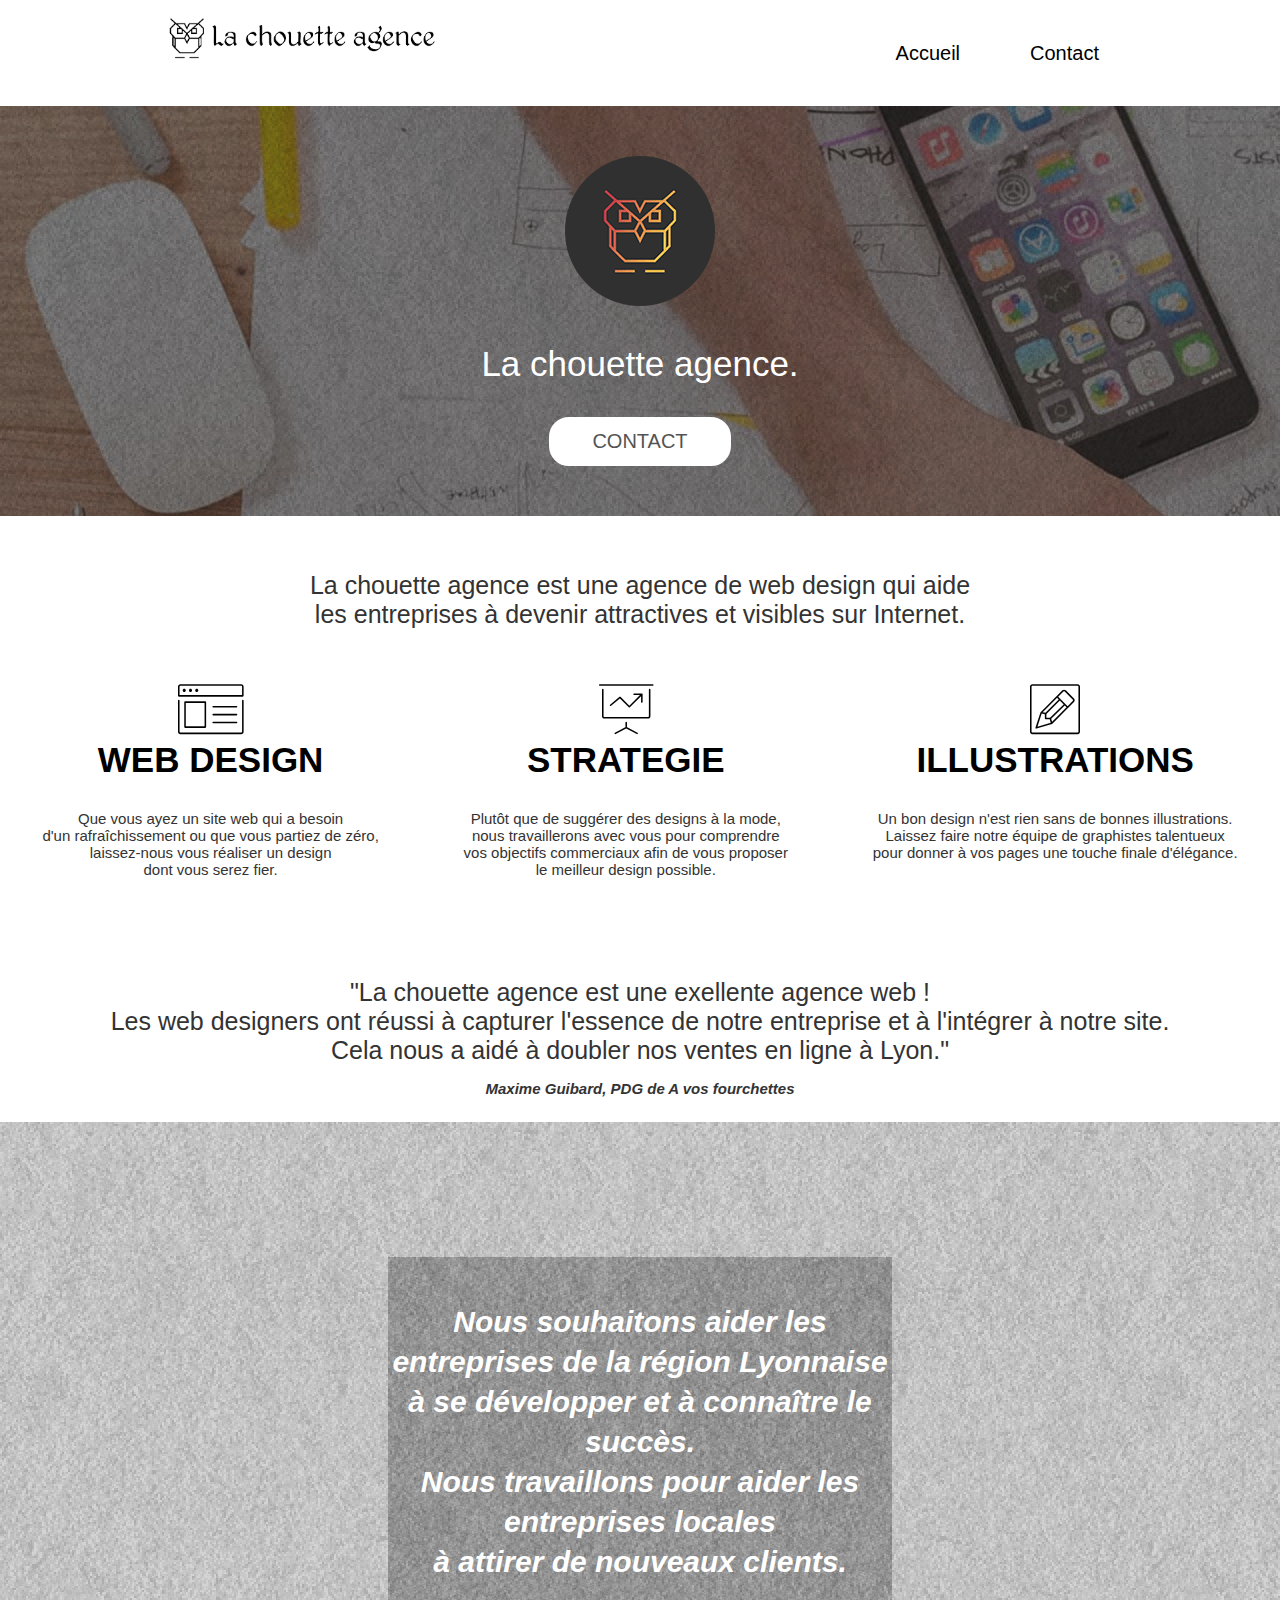
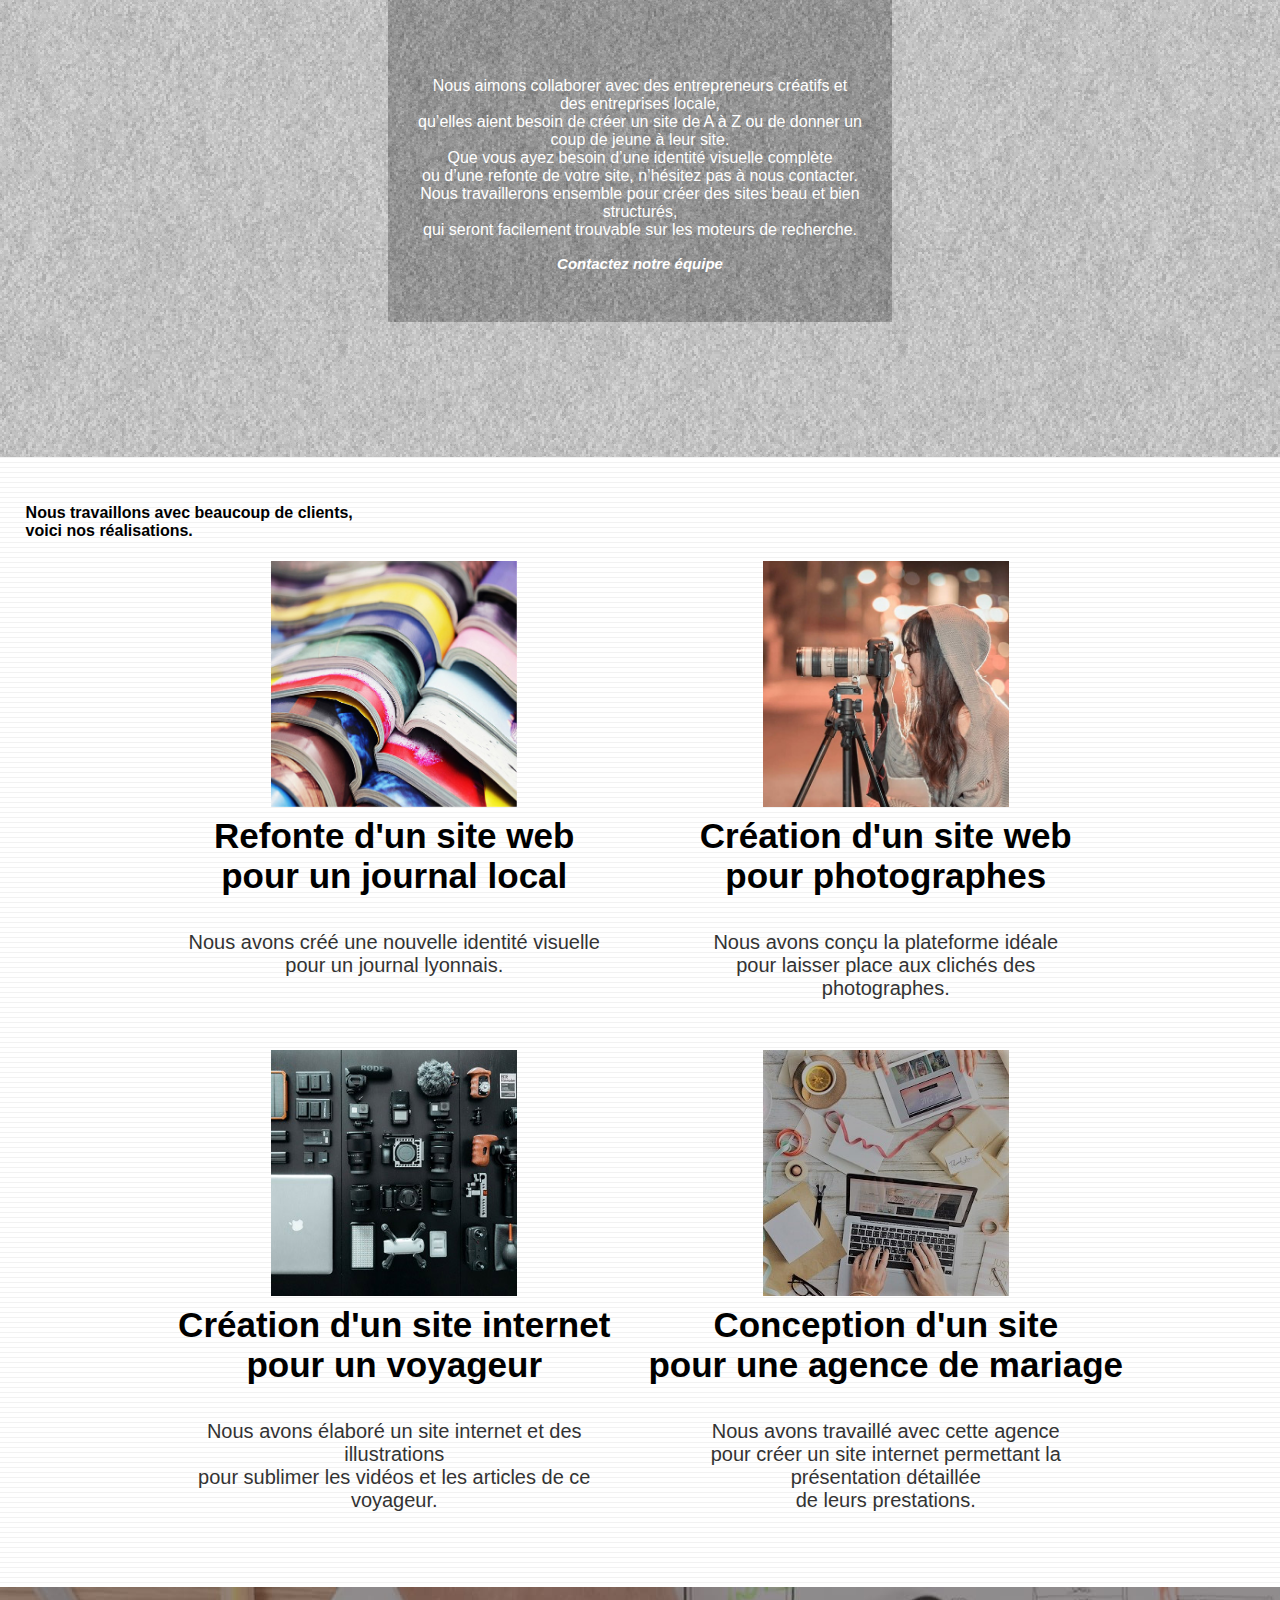
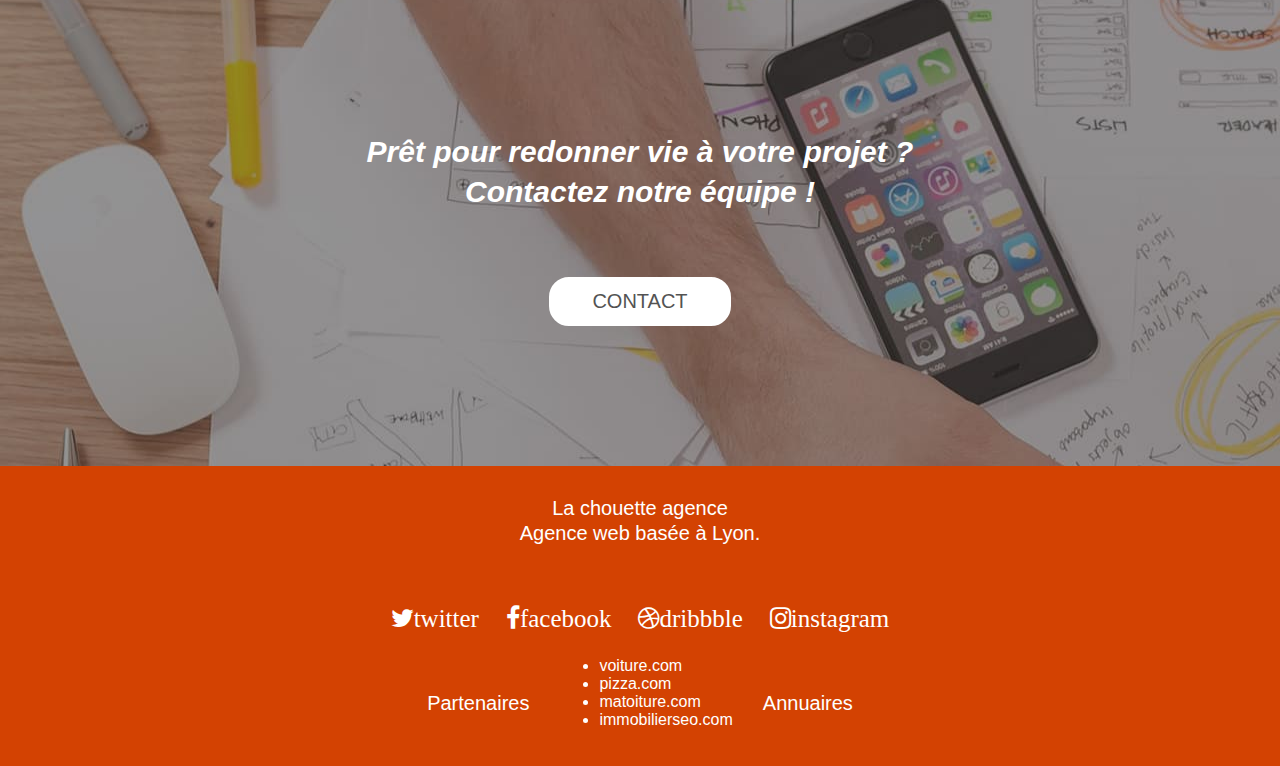
==== commit f6a042ef: "corrections 10-12" ====
--- a/index.html
+++ b/index.html
@@ -2,13 +2,29 @@
 <html lang="fr">
 <head>
     <meta charset="utf-8">
-	<meta name="keywords" content="seo, google, site web, site internet, agence design paris, 
-	agence design, agence design,agence design,agence design,agence design,agence design,agence design,agence design,agence design">
+	<meta name="keywords" content="seo, google, site web, site internet, agence design paris,agence design ">
 	<meta name="theme-color" content="#ffffff">
-	<meta name="description" content="">
+	<meta name="description" content="La chouette agence, création de logo à Paris">
     <meta name="viewport" content="width=device-width, initial-scale=1.0, viewport-fit=cover">
-    <link rel="shortcut icon" type="image/png" href="img/favicon.jpg">
-	<link rel="stylesheet" type="text/css" href="style.css">
+    <link rel="apple-touch-icon" sizes="57x57" href="/apple-icon-57x57.png">
+	<link rel="apple-touch-icon" sizes="60x60" href="/apple-icon-60x60.png">
+	<link rel="apple-touch-icon" sizes="72x72" href="/apple-icon-72x72.png">
+	<link rel="apple-touch-icon" sizes="76x76" href="/apple-icon-76x76.png">
+	<link rel="apple-touch-icon" sizes="114x114" href="/apple-icon-114x114.png">
+	<link rel="apple-touch-icon" sizes="120x120" href="/apple-icon-120x120.png">
+	<link rel="apple-touch-icon" sizes="144x144" href="/apple-icon-144x144.png">
+	<link rel="apple-touch-icon" sizes="152x152" href="/apple-icon-152x152.png">
+	<link rel="apple-touch-icon" sizes="180x180" href="/apple-icon-180x180.png">
+	<link rel="icon" type="image/png" sizes="192x192"  href="/android-icon-192x192.png">
+	<link rel="icon" type="image/png" sizes="32x32" href="/favicon-32x32.png">
+	<link rel="icon" type="image/png" sizes="96x96" href="/favicon-96x96.png">
+	<link rel="icon" type="image/png" sizes="16x16" href="/favicon-16x16.png">
+	<link rel="manifest" href="/manifest.json">
+	<meta name="msapplication-TileColor" content="#ffffff">
+	<meta name="msapplication-TileImage" content="/ms-icon-144x144.png">
+	<meta name="theme-color" content="#ffffff">
+    <link rel="shortcut icon" type="image/png" href="img/favicon.ico">
+	<link rel="stylesheet" type="text/css" href="./css/style.css">
 	<link rel="stylesheet" type="text/css" href="./css/font-awesome.css">
 	<link rel="stylesheet" type="text/css" href="./css/et-line.css">
     <title>La chouette agence</title>
@@ -20,14 +36,14 @@
 	<div class="bloc0">
 
 			<div class="header">
-				<img src="img/la-chouette-agence.png" alt="paris web design logo agence web meilleure agence"/>
+				<img src="img/la-chouette-agence.png" alt="logo de l'entreprise la chouette agence"/>
 			</div>
 
 			<div class="navbar">
 				
 				<ul>
 					<li><a href="index.html">Accueil</a></li>
-					<li><a href="page2.html">Contact</a></li>
+					<li><a href="pagecontact.html">Contact</a></li>
 				</ul>
 
 			</div>
@@ -41,10 +57,10 @@
 		<div class="bloc1">
 			<div class="superposition">
 				<div class="logo">
-					<img src="img/logo.png" width="100" alt="La chouette agence, agence web paris, création logo paris" />
+					<img src="img/logo.png" alt="La chouette agence, création de logo à Paris" />
 					<h1>La chouette agence.</h1>
 
-						<button class="btn" type="button"><a href="page2.html">CONTACT</a></button>
+						<button aria-label="cliquer" class="btn" type="button"><a href="pagecontact.html">CONTACT</a></button>
 
 				</div>
 			</div>
@@ -83,10 +99,12 @@
 				</div>
 			</div>
 
+				<blockquote cite="">
 					<p>"La chouette agence est une exellente agence web ! <br>
 					Les web designers ont réussi à capturer l'essence de notre entreprise et à l'intégrer à notre site. <br>
 					Cela nous a aidé à doubler nos ventes en ligne à Lyon." </p>
 					<h5>Maxime Guibard, PDG de A vos fourchettes</h5>
+				</blockquote>
 		</div>
 	</section>
 <!-- bloc-2-services END -->
@@ -102,7 +120,7 @@
 					ou de donner un coup de jeune à leur site.<br> Que vous ayez besoin d’une identité visuelle complète <br>ou d’une refonte de votre site, 
 					n’hésitez pas à nous contacter. <br>Nous travaillerons ensemble pour créer des sites beau et bien structurés,<br> qui seront facilement 
 					trouvable sur les moteurs de recherche.</p> 
-					<h6><a href="page2.html">Contactez notre équipe</a></h6>
+					<h6><a href="pagecontact.html">Contactez notre équipe</a></h6>
 				</div>
 			</div>
 		</div>
@@ -114,21 +132,21 @@
 		<div class="bloc4">
 
 			<div class="temoignage">
-				<p> Nous travaillons avec beaucoup de clients,<br> voici nos réalisations.</p>
+				<h4> Nous travaillons avec beaucoup de clients,<br> voici nos réalisations.</h4>
 			</div>
 				<article>
 					<div class="portfolio-row">
 
 							<div class="port">
-								<a href="#" data-lightbox="img/1.jpg" data-gallery-id="gallery-1" data-caption="Refonte d'un site web pour un journal local" data-frame="snapshot-lb">
-								<img src="img/1.jpg" alt="paris web design logo agence web meilleure agence et refonte site web journal"/></a>
+								<a href="#">
+								<img src="img/1.jpg" alt="Refonte d'un site web pour un journal"/></a>
 								<h3>Refonte d'un site web<br> pour un journal local</h3>
 								<p>Nous avons créé une nouvelle identité visuelle<br> pour un journal lyonnais.</p>
 							</div>
 
 							<div class="port">
-								<a href="#" data-lightbox="img/2.jpg" data-gallery-id="gallery-1" data-caption="Création d'un site web pour photographes" data-frame="snapshot-lb">
-								<img src="img/2.jpg" alt="paris web design logo agence web meilleure agence, Création d'un site web pour photographes" /></a>
+								<a href="#">
+								<img src="img/2.jpg" alt="Création d'un site web pour photographes" /></a>
 								<h3>Création d'un site web<br> pour photographes</h3>
 								<p>Nous avons conçu la plateforme idéale <br>pour laisser place aux clichés des photographes.</p>
 							</div>
@@ -139,15 +157,15 @@
 					<div class="portfolio-row">
 
 							<div class="port">
-								<a href="#" data-lightbox="img/3.jpg" data-gallery-id="gallery-1" data-caption="Création d'un site internet pour un voyageur" data-frame="snapshot-lb">
-								<img src="img/3.jpg" alt="paris web design logo agence web meilleure agence, Création d'un site web pour voyageur"/></a>
+								<a href="#">
+								<img src="img/3.jpg" alt="Création d'un site web pour voyageur"/></a>
 								<h3>Création d'un site internet<br> pour un voyageur</h3>
 								<p>Nous avons élaboré un site internet et des illustrations <br>pour sublimer les vidéos et les articles de ce voyageur.</p>
 							</div>
 
 							<div class="port">
-								<a href="#" data-lightbox="img/4.jpg" data-gallery-id="gallery-1" data-caption="Conception d'un site pour une agence de mariage" data-frame="snapshot-lb">
-								<img src="img/4.jpg" alt="paris web design logo agence web meilleure agence, Création d'un site web pour agence de mariage" /></a>
+								<a href="#">
+								<img src="img/4.jpg" alt="Création d'un site web pour agence de mariage" /></a>
 								<h3>Conception d'un site <br>pour une agence de mariage</h3>
 								<p>	Nous avons travaillé avec cette agence <br>pour créer un site internet permettant la présentation détaillée<br> de leurs prestations.</p>
 							</div>
@@ -166,7 +184,7 @@
 
 			<div class="contact">
 				
-				<button class="btn" type="button"><a href="page2.html">CONTACT</a></button>
+				<button aria-label="cliquer" class="btn" type="button"><a href="pagecontact.html">CONTACT</a></button>
 				
 			</div>
 		</div>
@@ -175,17 +193,23 @@
 </main>
 
 	<footer>				
-						<p>La chouette agence <br> Agence web basée à Lyon.</p>
+		<p>La chouette agence <br> Agence web basée à Lyon.</p>
 
 				<div class="icones">
-						<span><a href="#" class="fa fa-twitter icon-md"></a></span>
-						<span><a href="#" class="fa fa-facebook icon-md"></a></span>						
-						<span><a href="#" class="fa fa-dribbble icon-md"></a></span>						
-						<span><a href="#" class="fa fa-instagram icon-md"></a></span>
+						<span><a href="#" target="_blank" class="fa fa-twitter icon-md">twitter</a></span>
+						<span><a href="#" target="_blank"class="fa fa-facebook icon-md">facebook</a></span>						
+						<span><a href="#" target="_blank"class="fa fa-dribbble icon-md">dribbble</a></span>						
+						<span><a href="#" target="_blank"class="fa fa-instagram icon-md">instagram</a></span>
 				</div>
 	
 				<div class="liens">
-						<p><a href="#"> Partenaires </a></p>			
+						<p><a href="#"> Partenaires </a></p>
+							<ul>
+								<li><a href="voiture.com">voiture.com</a></li>
+								<li><a href="pizza.com">pizza.com</a></li>
+								<li><a href="matoiture.com">matoiture.com</a></li>
+								<li><a href="immobilierseo.com">immobilierseo.com</a></li>
+							</ul>			
 						<p><a href="#"> Annuaires </a></p>
 				</div>
 	</footer>
--- a/css/style.css
+++ b/css/style.css
@@ -0,0 +1,226 @@
+body {
+  margin: 0;
+  padding: 0;
+  background: #FFF;
+  overflow-x: hidden;
+  -webkit-font-smoothing: antialiased;
+  -moz-osx-font-smoothing: grayscale;
+  font-family: "helvetica"; }
+
+.bloc0 {
+  display: flex;
+  justify-content: space-around; }
+
+.header {
+  margin: 1%; }
+  .header img {
+    height: 50px; }
+
+.navbar {
+  display: flex;
+  margin: 2%; }
+  .navbar a {
+    color: black;
+    font-size: 20px;
+    text-decoration: none; }
+    .navbar a:hover {
+      color: #F3976C; }
+  .navbar ul {
+    display: flex; }
+  .navbar li {
+    list-style-type: none;
+    margin-left: 70px; }
+
+.bloc1 {
+  background: url("../img/la-chouette-agence-banniere.jpg");
+  background-repeat: no-repeat;
+  background-attachment: fixed;
+  background-size: cover; }
+
+.superposition {
+  background: url("../img/texture-paper.png"); }
+
+.logo {
+  text-align: center;
+  padding: 50px; }
+
+h1 {
+  font-weight: 400;
+  font-size: 35px;
+  color: white;
+  padding: 10px; }
+
+p {
+  text-align: center;
+  padding: 30px; }
+
+.btn {
+  border: 3px solid white;
+  background: white;
+  border-radius: 20px;
+  padding: 10px 40px 10px 40px;
+  text-decoration: none;
+  transform: scale(1);
+  transition: transform 400ms; }
+  .btn:hover {
+    background: #e65613;
+    border: 3px solid #e65613;
+    cursor: pointer;
+    transform: scale(1.15); }
+    .btn:hover a {
+      color: white; }
+
+button a {
+  color: #535353;
+  font-size: 20px;
+  text-decoration: none; }
+  button a:hover {
+    color: white; }
+
+.bloc2 p {
+  font-size: 25px;
+  color: #333333; }
+
+.fond {
+  display: flex;
+  justify-content: space-around; }
+
+.org {
+  text-align: center; }
+  .org p {
+    font-size: 15px; }
+
+h5 {
+  text-align: center;
+  font-size: 15px;
+  font-style: italic;
+  color: #333333;
+  margin-top: -40px; }
+
+.bloc3 {
+  background: url("../img/image-de-presentation.jpg");
+  background-attachment: fixed;
+  background-repeat: no-repeat;
+  background-size: cover;
+  padding: 2%;
+  text-align: center;
+  padding: 10px; }
+
+.superposition2 {
+  background: url("../img/texture-paper.png");
+  padding: 45px 10px 45px 10px;
+  margin: -10px;
+  display: flex;
+  justify-content: center; }
+
+.marketing {
+  background: url("../img/texture-paper.png");
+  padding-top: 20px;
+  width: 40%;
+  margin: 90px 0 90px 0; }
+  .marketing p {
+    color: white; }
+  .marketing a {
+    color: white;
+    text-decoration: none; }
+    .marketing a:hover {
+      color: #F3976C; }
+
+h6 {
+  text-align: center;
+  font-size: 15px;
+  font-style: italic;
+  color: #333333;
+  margin: -40px 0 0 0px;
+  padding: 10px 0 50px 0; }
+
+.bloc4 {
+  padding: 2%;
+  background: url("../img/lines-h2-bg.png"); }
+  .bloc4 p {
+    color: #333333;
+    font-size: 25px; }
+
+.portfolio-row {
+  display: flex;
+  justify-content: center; }
+
+.port {
+  width: 40%;
+  justify-content: center;
+  text-align: center; }
+  .port img {
+    width: 50%; }
+  .port p {
+    font-size: 20px; }
+
+h3 {
+  text-align: center;
+  line-height: 40px;
+  font-size: 35px;
+  margin: 5px 0 -15px 0; }
+
+.bloc5 {
+  background: url("../img/la-chouette-agence-banniere.jpg");
+  text-align: center;
+  padding: 120px 0px 140px 0px; }
+
+footer {
+  background: #D34202;
+  margin-top: -20px; }
+  footer p {
+    color: white;
+    line-height: 25px;
+    font-size: 20px; }
+  footer a:hover {
+    color: #F3976C; }
+
+h2 {
+  font-size: 30px;
+  color: white;
+  font-style: italic;
+  line-height: 40px;
+  padding-bottom: 40px; }
+
+.liens {
+  display: flex;
+  justify-content: center;
+  color: white; }
+  .liens a {
+    text-decoration: none;
+    color: white; }
+
+.icones {
+  text-align: center;
+  color: white;
+  font-size: 25px; }
+  .icones .fa {
+    margin: 10px;
+    color: white; }
+  .icones a {
+    text-decoration: none; }
+
+.fa:hover {
+  color: #F3976C; }
+
+@media (max-width: 767px) {
+  .navbar {
+    flex-direction: column;
+    line-height: 30px; }
+
+  ul {
+    flex-direction: column; }
+
+  .fond {
+    flex-direction: column; }
+
+  .marketing {
+    width: 95%; }
+
+  .portfolio-row {
+    flex-direction: column; }
+
+  .port {
+    width: 100%; } }
+
+/*# sourceMappingURL=style.css.map */
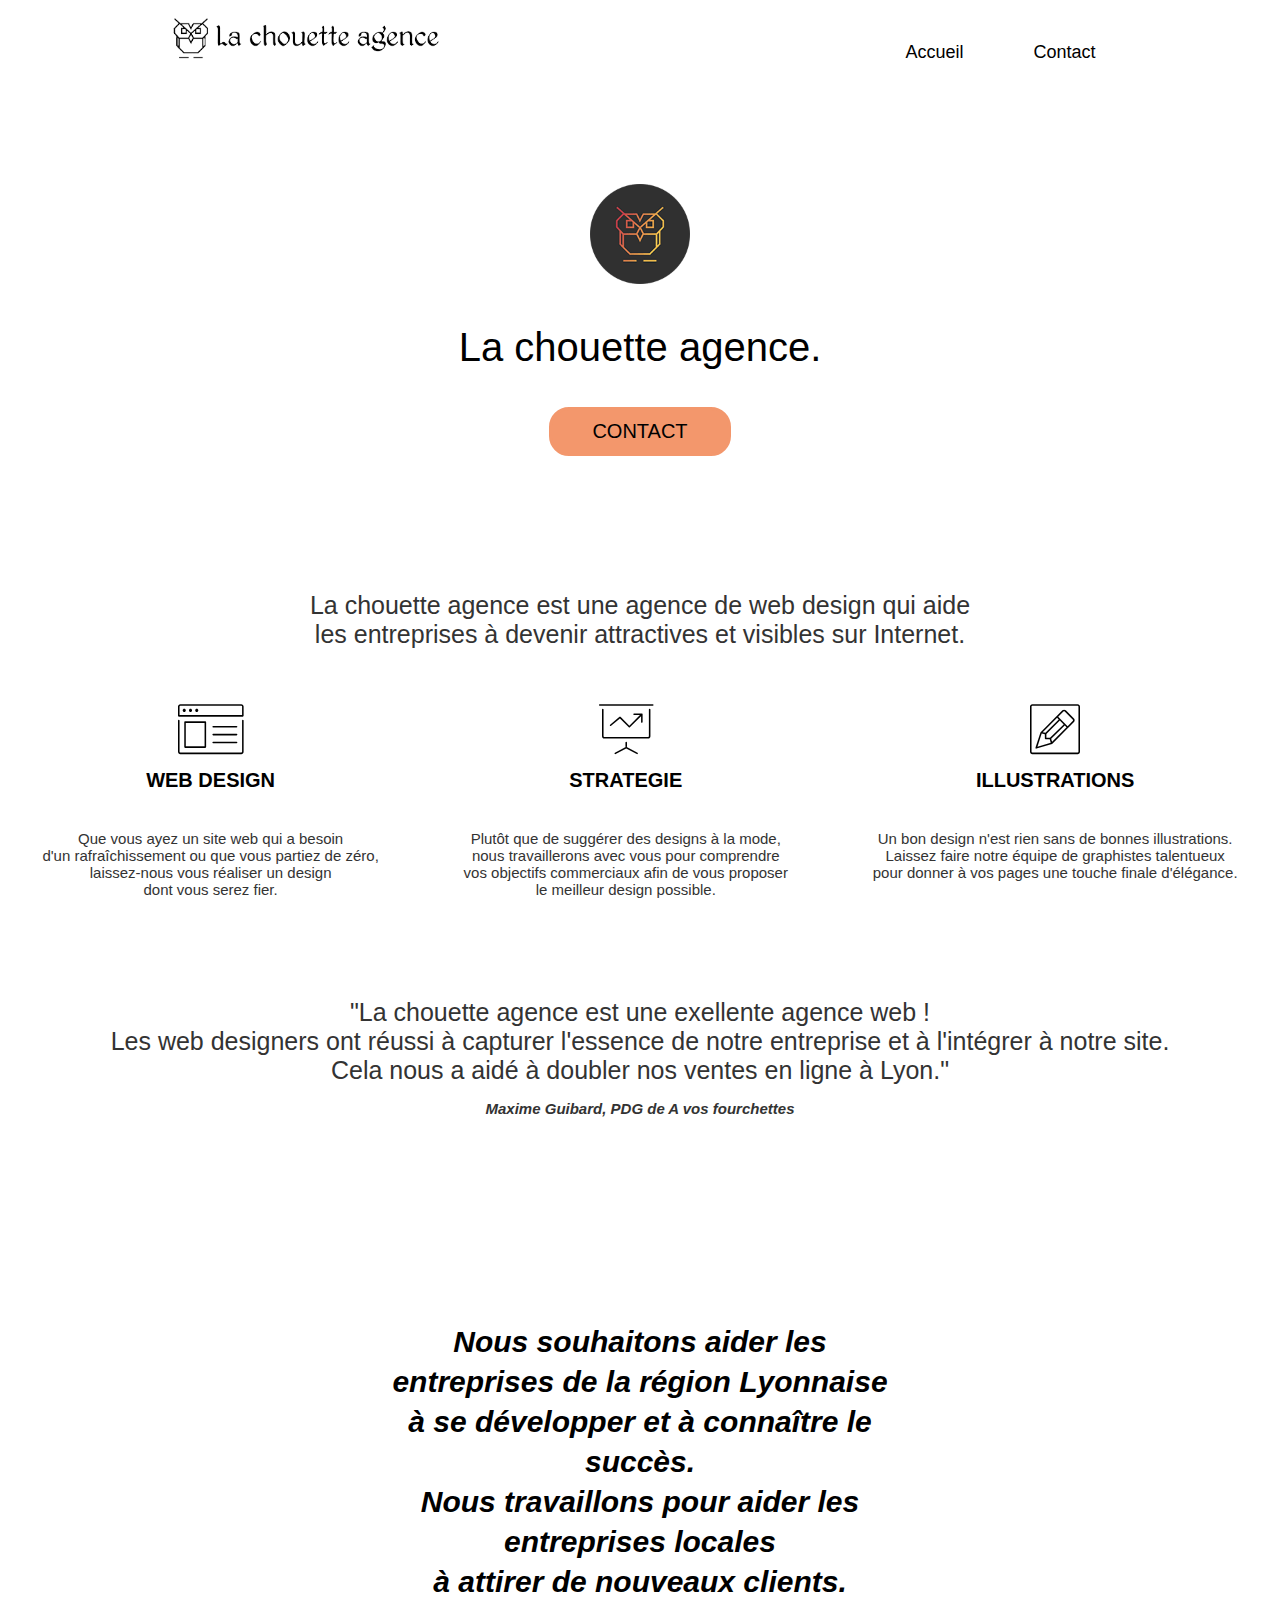
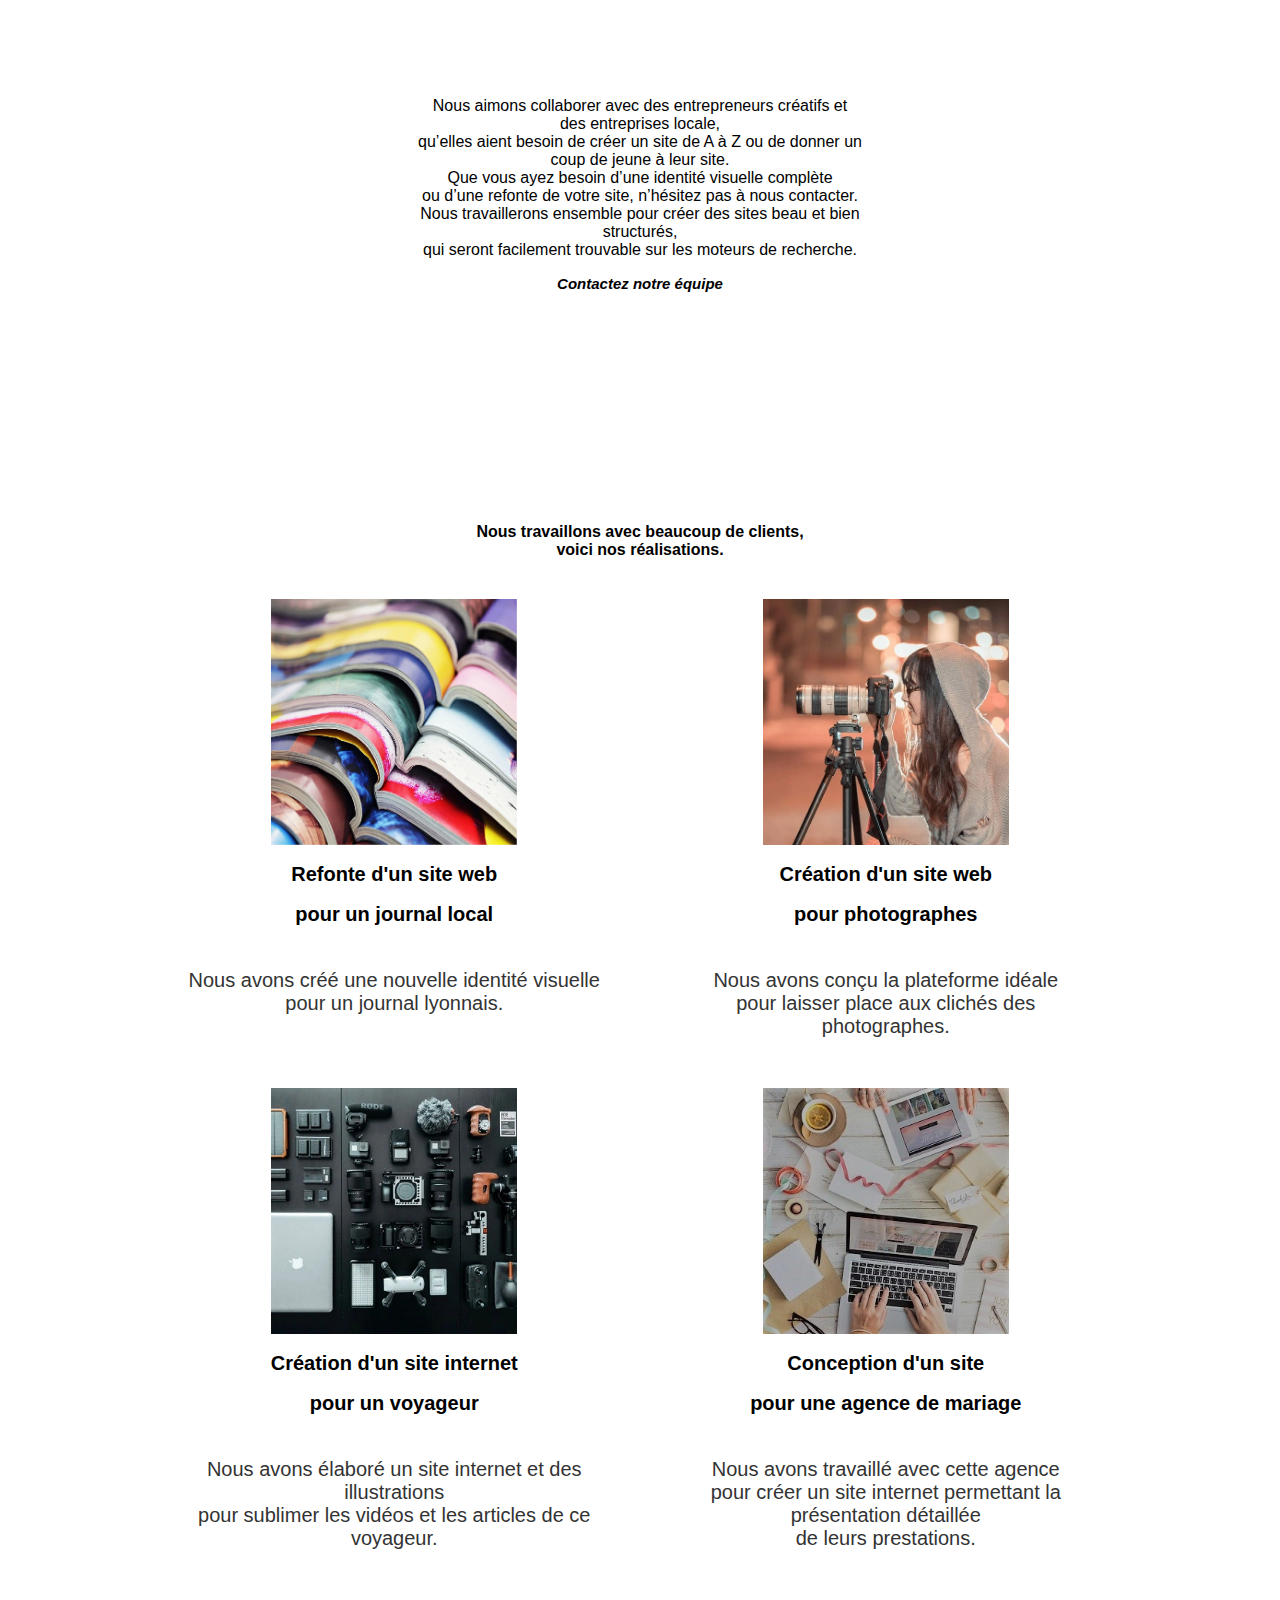
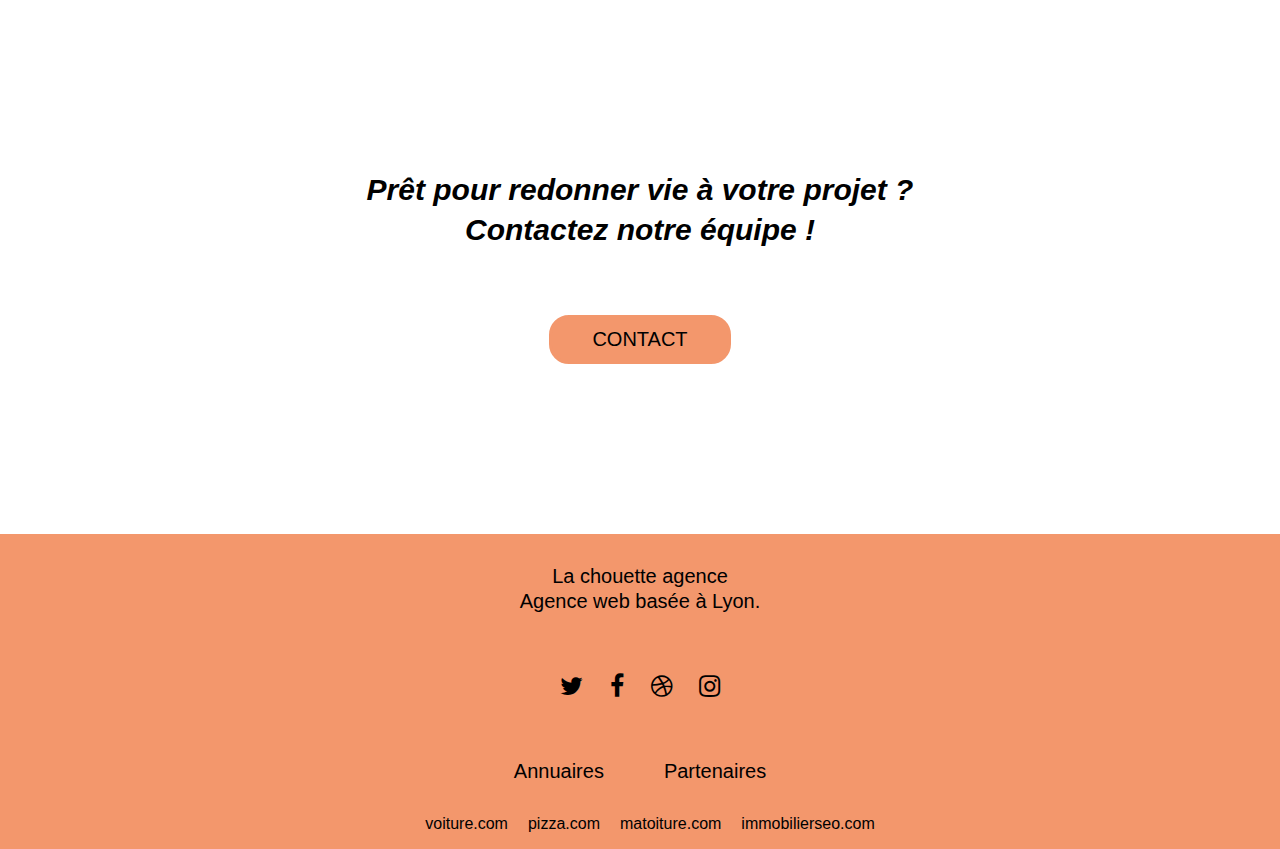
==== commit 561dcd2c: "modifications couleurs" ====
--- a/index.html
+++ b/index.html
@@ -35,18 +35,18 @@
 <!-- bloc-0 -->
 	<div class="bloc0">
 
-			<div class="header">
+			<div class="image">
 				<img src="img/la-chouette-agence.png" alt="logo de l'entreprise la chouette agence"/>
 			</div>
 
-			<div class="navbar">
+			<nav class="navbar">
 				
 				<ul>
 					<li><a href="index.html">Accueil</a></li>
 					<li><a href="pagecontact.html">Contact</a></li>
 				</ul>
 
-			</div>
+			</nav>
 
 	</div>
 <!-- bloc-0 END -->
@@ -139,14 +139,14 @@
 
 							<div class="port">
 								<a href="#">
-								<img src="img/1.jpg" alt="Refonte d'un site web pour un journal"/></a>
+								<img src="img/1.webp" alt="Refonte d'un site web pour un journal"/></a>
 								<h3>Refonte d'un site web<br> pour un journal local</h3>
 								<p>Nous avons créé une nouvelle identité visuelle<br> pour un journal lyonnais.</p>
 							</div>
 
 							<div class="port">
 								<a href="#">
-								<img src="img/2.jpg" alt="Création d'un site web pour photographes" /></a>
+								<img src="img/2.webp" alt="Création d'un site web pour photographes" /></a>
 								<h3>Création d'un site web<br> pour photographes</h3>
 								<p>Nous avons conçu la plateforme idéale <br>pour laisser place aux clichés des photographes.</p>
 							</div>
@@ -158,14 +158,14 @@
 
 							<div class="port">
 								<a href="#">
-								<img src="img/3.jpg" alt="Création d'un site web pour voyageur"/></a>
+								<img src="img/3.webp" alt="Création d'un site web pour voyageur"/></a>
 								<h3>Création d'un site internet<br> pour un voyageur</h3>
 								<p>Nous avons élaboré un site internet et des illustrations <br>pour sublimer les vidéos et les articles de ce voyageur.</p>
 							</div>
 
 							<div class="port">
 								<a href="#">
-								<img src="img/4.jpg" alt="Création d'un site web pour agence de mariage" /></a>
+								<img src="img/4.webp" alt="Création d'un site web pour agence de mariage" /></a>
 								<h3>Conception d'un site <br>pour une agence de mariage</h3>
 								<p>	Nous avons travaillé avec cette agence <br>pour créer un site internet permettant la présentation détaillée<br> de leurs prestations.</p>
 							</div>
@@ -196,21 +196,27 @@
 		<p>La chouette agence <br> Agence web basée à Lyon.</p>
 
 				<div class="icones">
-						<span><a href="#" target="_blank" class="fa fa-twitter icon-md">twitter</a></span>
-						<span><a href="#" target="_blank"class="fa fa-facebook icon-md">facebook</a></span>						
-						<span><a href="#" target="_blank"class="fa fa-dribbble icon-md">dribbble</a></span>						
-						<span><a href="#" target="_blank"class="fa fa-instagram icon-md">instagram</a></span>
+						<span><a href="#" target="_blank" class="fa fa-twitter icon-md"></a></span>
+						<span><a href="#" target="_blank" class="fa fa-facebook icon-md"></a></span>						
+						<span><a href="#" target="_blank" class="fa fa-dribbble icon-md"></a></span>						
+						<span><a href="#" target="_blank" class="fa fa-instagram icon-md"></a></span>
 				</div>
 	
 				<div class="liens">
+									
+						<p><a href="#"> Annuaires </a></p>
+
 						<p><a href="#"> Partenaires </a></p>
-							<ul>
-								<li><a href="voiture.com">voiture.com</a></li>
-								<li><a href="pizza.com">pizza.com</a></li>
-								<li><a href="matoiture.com">matoiture.com</a></li>
-								<li><a href="immobilierseo.com">immobilierseo.com</a></li>
-							</ul>			
-						<p><a href="#"> Annuaires </a></p>
+
+				</div>		
+
+				<div class="liens2">
+						<ul>
+							<li><a href="voiture.com">voiture.com</a></li>
+							<li><a href="pizza.com">pizza.com</a></li>
+							<li><a href="matoiture.com">matoiture.com</a></li>
+							<li><a href="immobilierseo.com">immobilierseo.com</a></li>
+						</ul>	
 				</div>
 	</footer>
 
--- a/css/style.css
+++ b/css/style.css
@@ -11,9 +11,9 @@
   display: flex;
   justify-content: space-around; }
 
-.header {
+.image {
   margin: 1%; }
-  .header img {
+  .image img {
     height: 50px; }
 
 .navbar {
@@ -21,7 +21,7 @@
   margin: 2%; }
   .navbar a {
     color: black;
-    font-size: 20px;
+    font-size: 18px;
     text-decoration: none; }
     .navbar a:hover {
       color: #F3976C; }
@@ -32,22 +32,25 @@
     margin-left: 70px; }
 
 .bloc1 {
-  background: url("../img/la-chouette-agence-banniere.jpg");
+  background: url("img/la-chouette-agence-banniere.jpg");
   background-repeat: no-repeat;
   background-attachment: fixed;
   background-size: cover; }
 
 .superposition {
-  background: url("../img/texture-paper.png"); }
+  background: url("img/texture-paper.png"); }
 
 .logo {
   text-align: center;
   padding: 50px; }
+  .logo img {
+    height: 100px;
+    margin-top: 30px; }
 
 h1 {
   font-weight: 400;
-  font-size: 35px;
-  color: white;
+  font-size: 40px;
+  color: black;
   padding: 10px; }
 
 p {
@@ -55,10 +58,11 @@
   padding: 30px; }
 
 .btn {
-  border: 3px solid white;
-  background: white;
+  border: 3px solid #F3976C;
+  background: #F3976C;
   border-radius: 20px;
   padding: 10px 40px 10px 40px;
+  margin-bottom: 30px;
   text-decoration: none;
   transform: scale(1);
   transition: transform 400ms; }
@@ -71,7 +75,7 @@
       color: white; }
 
 button a {
-  color: #535353;
+  color: black;
   font-size: 20px;
   text-decoration: none; }
   button a:hover {
@@ -98,7 +102,7 @@
   margin-top: -40px; }
 
 .bloc3 {
-  background: url("../img/image-de-presentation.jpg");
+  background: url("img/image-de-presentation.jpg");
   background-attachment: fixed;
   background-repeat: no-repeat;
   background-size: cover;
@@ -107,24 +111,24 @@
   padding: 10px; }
 
 .superposition2 {
-  background: url("../img/texture-paper.png");
+  background: url("img/texture-paper.png");
   padding: 45px 10px 45px 10px;
   margin: -10px;
   display: flex;
   justify-content: center; }
 
 .marketing {
-  background: url("../img/texture-paper.png");
+  background: url("img/texture-paper.png");
   padding-top: 20px;
   width: 40%;
   margin: 90px 0 90px 0; }
   .marketing p {
-    color: white; }
+    color: black; }
   .marketing a {
-    color: white;
+    color: black;
     text-decoration: none; }
     .marketing a:hover {
-      color: #F3976C; }
+      color: white; }
 
 h6 {
   text-align: center;
@@ -136,10 +140,14 @@
 
 .bloc4 {
   padding: 2%;
-  background: url("../img/lines-h2-bg.png"); }
+  background: url("img/lines-h2-bg.png"); }
   .bloc4 p {
     color: #333333;
     font-size: 25px; }
+
+h4 {
+  text-align: center;
+  margin-bottom: 40px; }
 
 .portfolio-row {
   display: flex;
@@ -157,27 +165,27 @@
 h3 {
   text-align: center;
   line-height: 40px;
-  font-size: 35px;
+  font-size: 20px;
   margin: 5px 0 -15px 0; }
 
 .bloc5 {
-  background: url("../img/la-chouette-agence-banniere.jpg");
+  background: url("img/la-chouette-agence-banniere.jpg");
   text-align: center;
   padding: 120px 0px 140px 0px; }
 
 footer {
-  background: #D34202;
-  margin-top: -20px; }
+  background: #F3976C;
+  margin: -20px 0 0 0; }
   footer p {
-    color: white;
+    color: black;
     line-height: 25px;
     font-size: 20px; }
   footer a:hover {
-    color: #F3976C; }
+    color: white; }
 
 h2 {
   font-size: 30px;
-  color: white;
+  color: black;
   font-style: italic;
   line-height: 40px;
   padding-bottom: 40px; }
@@ -185,31 +193,46 @@
 .liens {
   display: flex;
   justify-content: center;
-  color: white; }
+  color: black; }
   .liens a {
     text-decoration: none;
-    color: white; }
+    color: black; }
 
 .icones {
   text-align: center;
-  color: white;
+  color: black;
   font-size: 25px; }
   .icones .fa {
     margin: 10px;
-    color: white; }
+    color: black; }
   .icones a {
     text-decoration: none; }
 
+.liens2 {
+  display: flex;
+  justify-content: center;
+  margin: -35px 0 0 0; }
+  .liens2 ul {
+    display: flex; }
+  .liens2 li {
+    list-style-type: none; }
+  .liens2 a {
+    color: black;
+    margin-right: 20px;
+    text-decoration: none; }
+    .liens2 a:hover {
+      color: white; }
+
 .fa:hover {
-  color: #F3976C; }
+  color: white; }
 
 @media (max-width: 767px) {
   .navbar {
     flex-direction: column;
-    line-height: 30px; }
-
-  ul {
-    flex-direction: column; }
+    line-height: 30px;
+    margin-right: 20px; }
+    .navbar ul {
+      flex-direction: column; }
 
   .fond {
     flex-direction: column; }
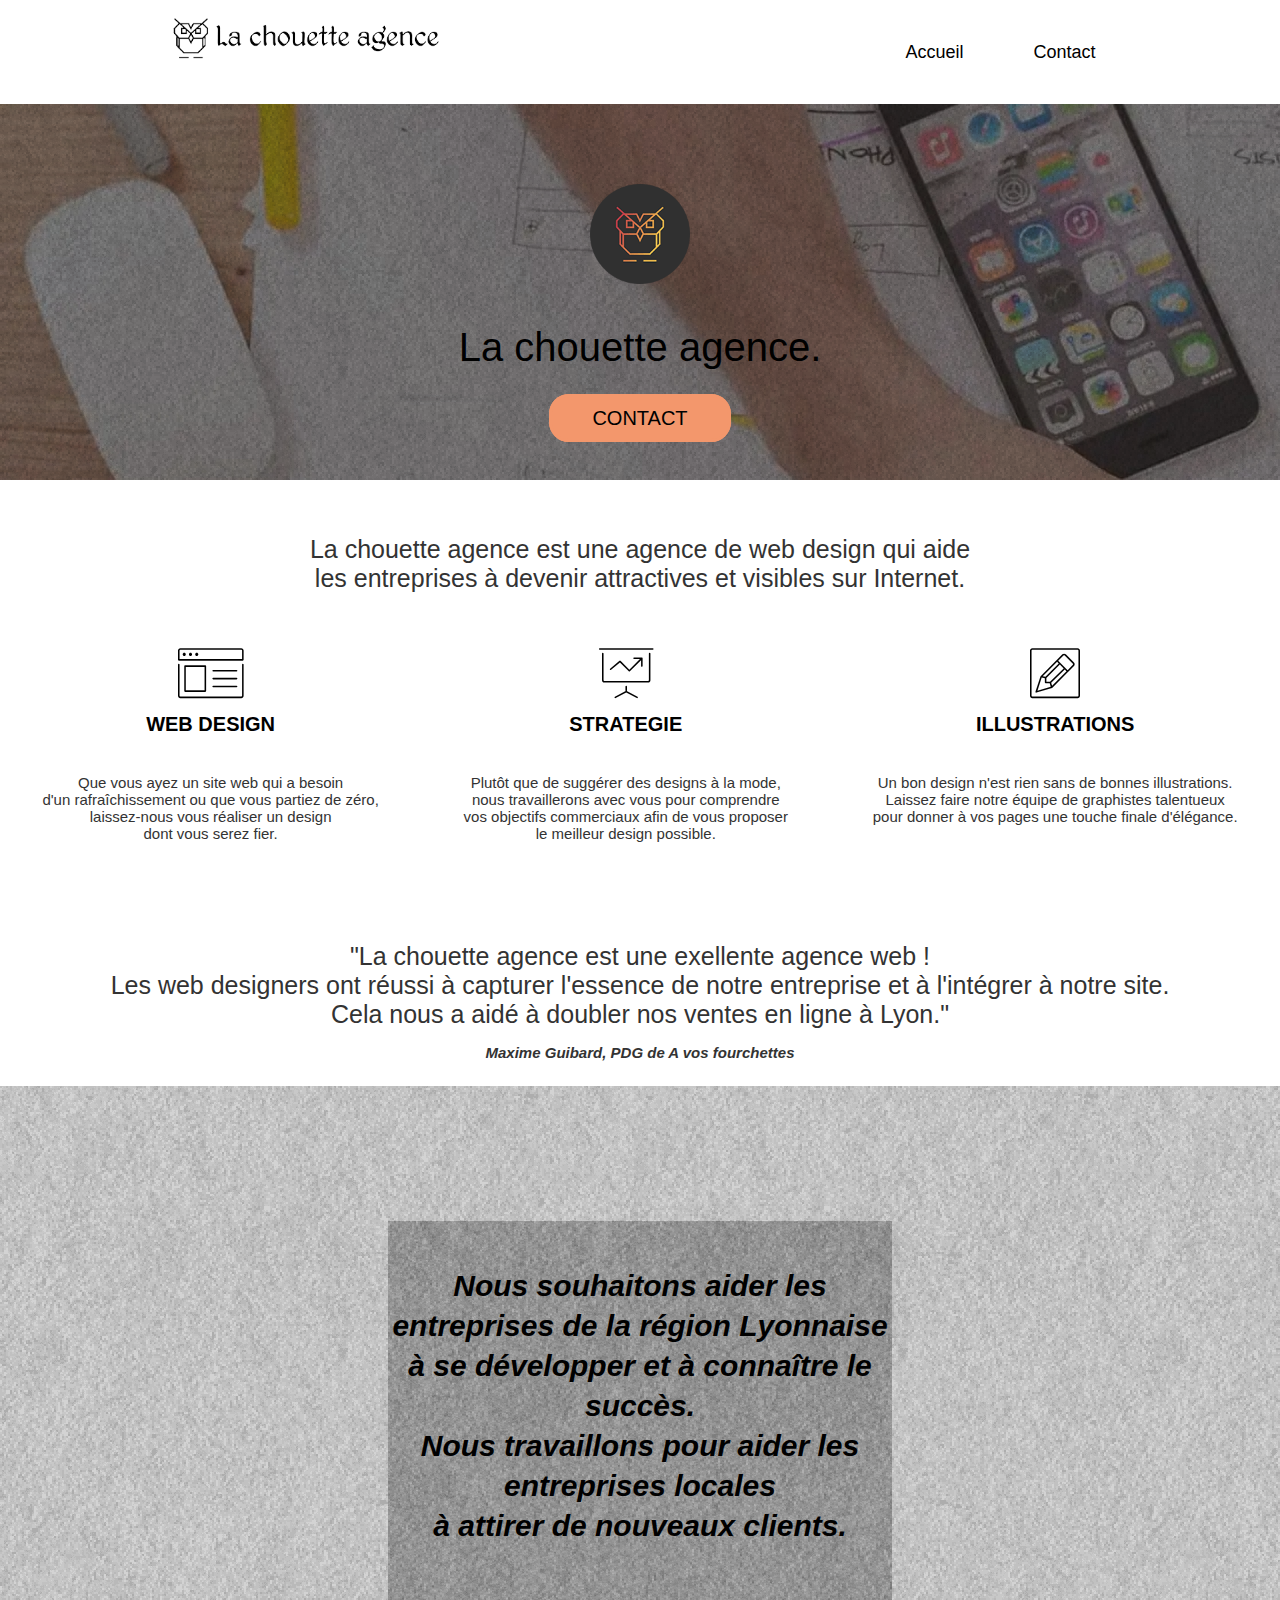
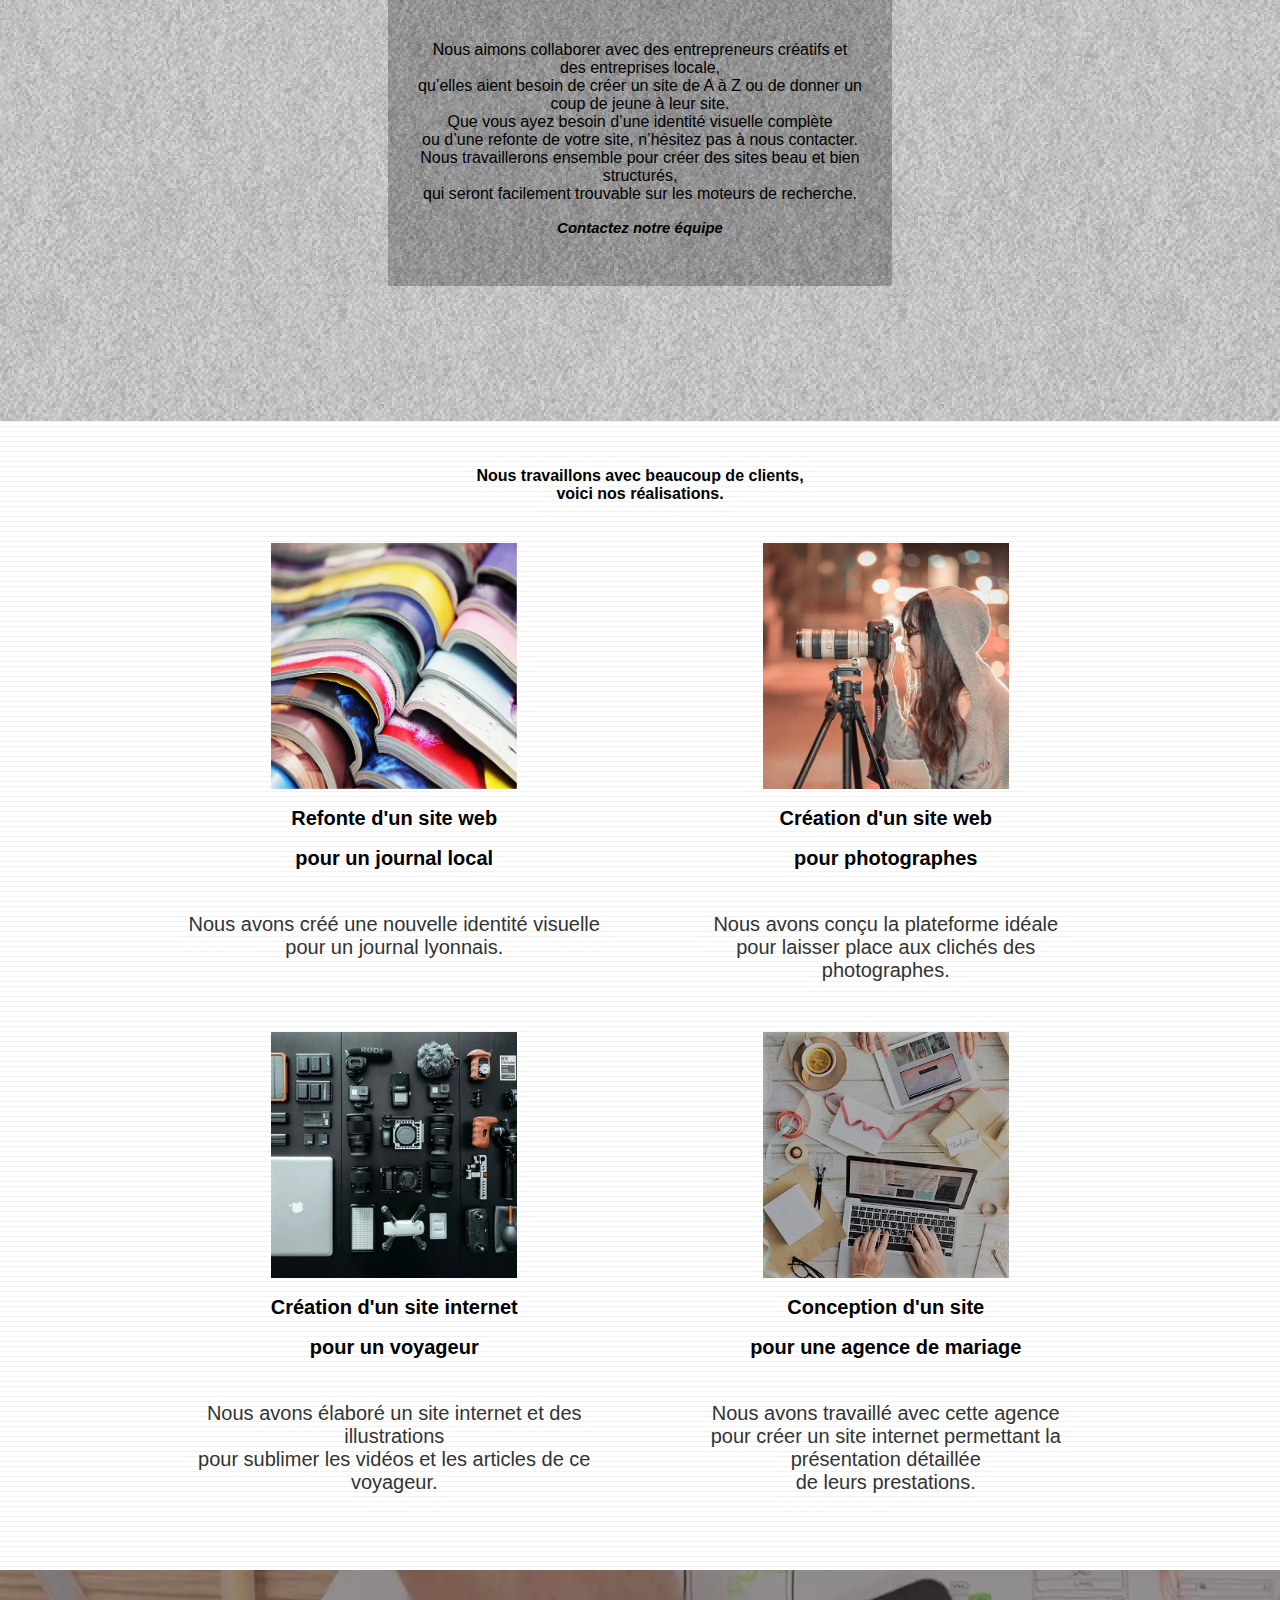
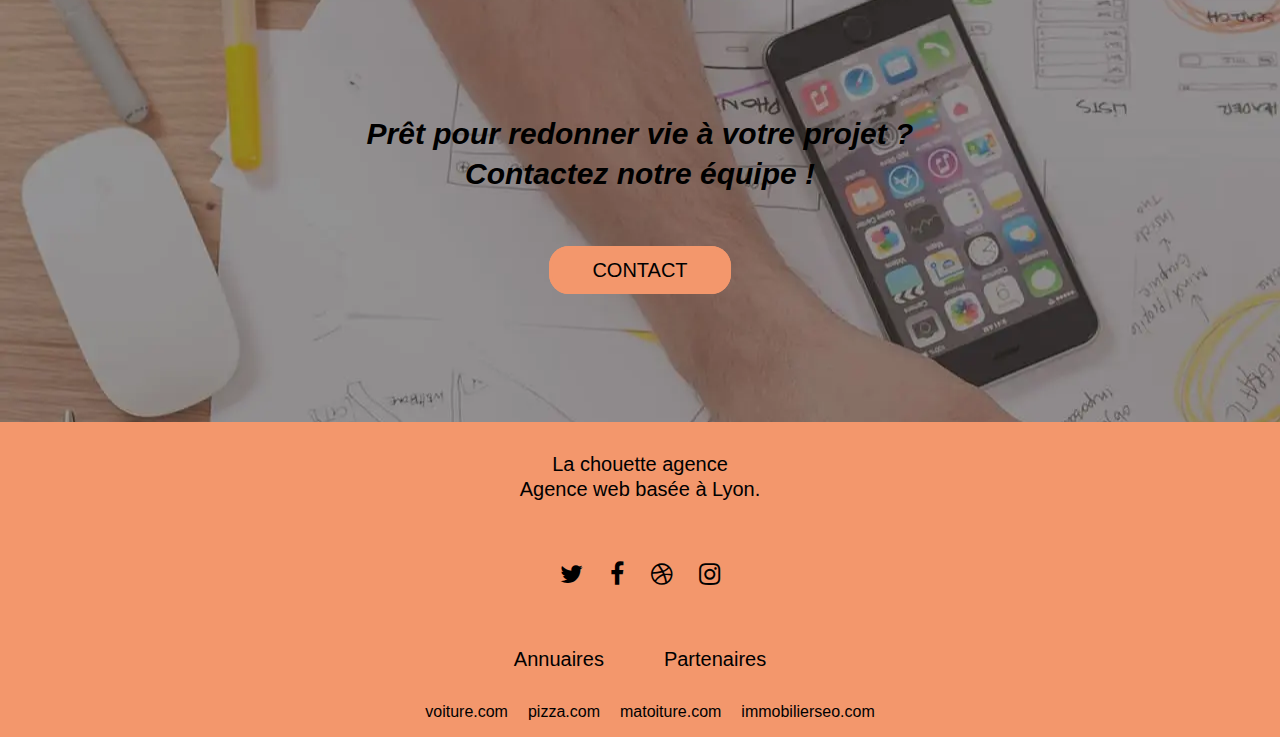
==== commit 6976c218: "corrections" ====
--- a/index.html
+++ b/index.html
@@ -19,7 +19,6 @@
 	<link rel="icon" type="image/png" sizes="32x32" href="/favicon-32x32.png">
 	<link rel="icon" type="image/png" sizes="96x96" href="/favicon-96x96.png">
 	<link rel="icon" type="image/png" sizes="16x16" href="/favicon-16x16.png">
-	<link rel="manifest" href="/manifest.json">
 	<meta name="msapplication-TileColor" content="#ffffff">
 	<meta name="msapplication-TileImage" content="/ms-icon-144x144.png">
 	<meta name="theme-color" content="#ffffff">
@@ -36,7 +35,7 @@
 	<div class="bloc0">
 
 			<div class="image">
-				<img src="img/la-chouette-agence.png" alt="logo de l'entreprise la chouette agence"/>
+				<img src="img/la-chouette-agence.webp" alt="logo de l'entreprise la chouette agence"/>
 			</div>
 
 			<nav class="navbar">
@@ -57,10 +56,10 @@
 		<div class="bloc1">
 			<div class="superposition">
 				<div class="logo">
-					<img src="img/logo.png" alt="La chouette agence, création de logo à Paris" />
+					<img src="img/logo.webp" alt="La chouette agence, création de logo à Paris" />
 					<h1>La chouette agence.</h1>
 
-						<button aria-label="cliquer" class="btn" type="button"><a href="pagecontact.html">CONTACT</a></button>
+						<a href="pagecontact.html" class="btn" role="button" aria-label="cliquer">CONTACT</a>
 
 				</div>
 			</div>
@@ -184,7 +183,7 @@
 
 			<div class="contact">
 				
-				<button aria-label="cliquer" class="btn" type="button"><a href="pagecontact.html">CONTACT</a></button>
+				<a href="pagecontact.html" class="btn" role="button" aria-label="cliquer">CONTACT</a>
 				
 			</div>
 		</div>
--- a/css/style.css
+++ b/css/style.css
@@ -32,13 +32,13 @@
     margin-left: 70px; }
 
 .bloc1 {
-  background: url("img/la-chouette-agence-banniere.jpg");
+  background: url("../img/la-chouette-agence-banniere.webp");
   background-repeat: no-repeat;
   background-attachment: fixed;
   background-size: cover; }
 
 .superposition {
-  background: url("img/texture-paper.png"); }
+  background: url("../img/texture-paper.png"); }
 
 .logo {
   text-align: center;
@@ -63,6 +63,8 @@
   border-radius: 20px;
   padding: 10px 40px 10px 40px;
   margin-bottom: 30px;
+  color: black;
+  font-size: 20px;
   text-decoration: none;
   transform: scale(1);
   transition: transform 400ms; }
@@ -70,15 +72,7 @@
     background: #e65613;
     border: 3px solid #e65613;
     cursor: pointer;
-    transform: scale(1.15); }
-    .btn:hover a {
-      color: white; }
-
-button a {
-  color: black;
-  font-size: 20px;
-  text-decoration: none; }
-  button a:hover {
+    transform: scale(1.15);
     color: white; }
 
 .bloc2 p {
@@ -102,7 +96,7 @@
   margin-top: -40px; }
 
 .bloc3 {
-  background: url("img/image-de-presentation.jpg");
+  background: url("../img/image-de-presentation.webp");
   background-attachment: fixed;
   background-repeat: no-repeat;
   background-size: cover;
@@ -111,14 +105,14 @@
   padding: 10px; }
 
 .superposition2 {
-  background: url("img/texture-paper.png");
+  background: url("../img/texture-paper.png");
   padding: 45px 10px 45px 10px;
   margin: -10px;
   display: flex;
   justify-content: center; }
 
 .marketing {
-  background: url("img/texture-paper.png");
+  background: url("../img/texture-paper.png");
   padding-top: 20px;
   width: 40%;
   margin: 90px 0 90px 0; }
@@ -140,7 +134,7 @@
 
 .bloc4 {
   padding: 2%;
-  background: url("img/lines-h2-bg.png"); }
+  background: url("../img/lines-h2-bg.png"); }
   .bloc4 p {
     color: #333333;
     font-size: 25px; }
@@ -169,7 +163,7 @@
   margin: 5px 0 -15px 0; }
 
 .bloc5 {
-  background: url("img/la-chouette-agence-banniere.jpg");
+  background: url("../img/la-chouette-agence-banniere.webp");
   text-align: center;
   padding: 120px 0px 140px 0px; }
 
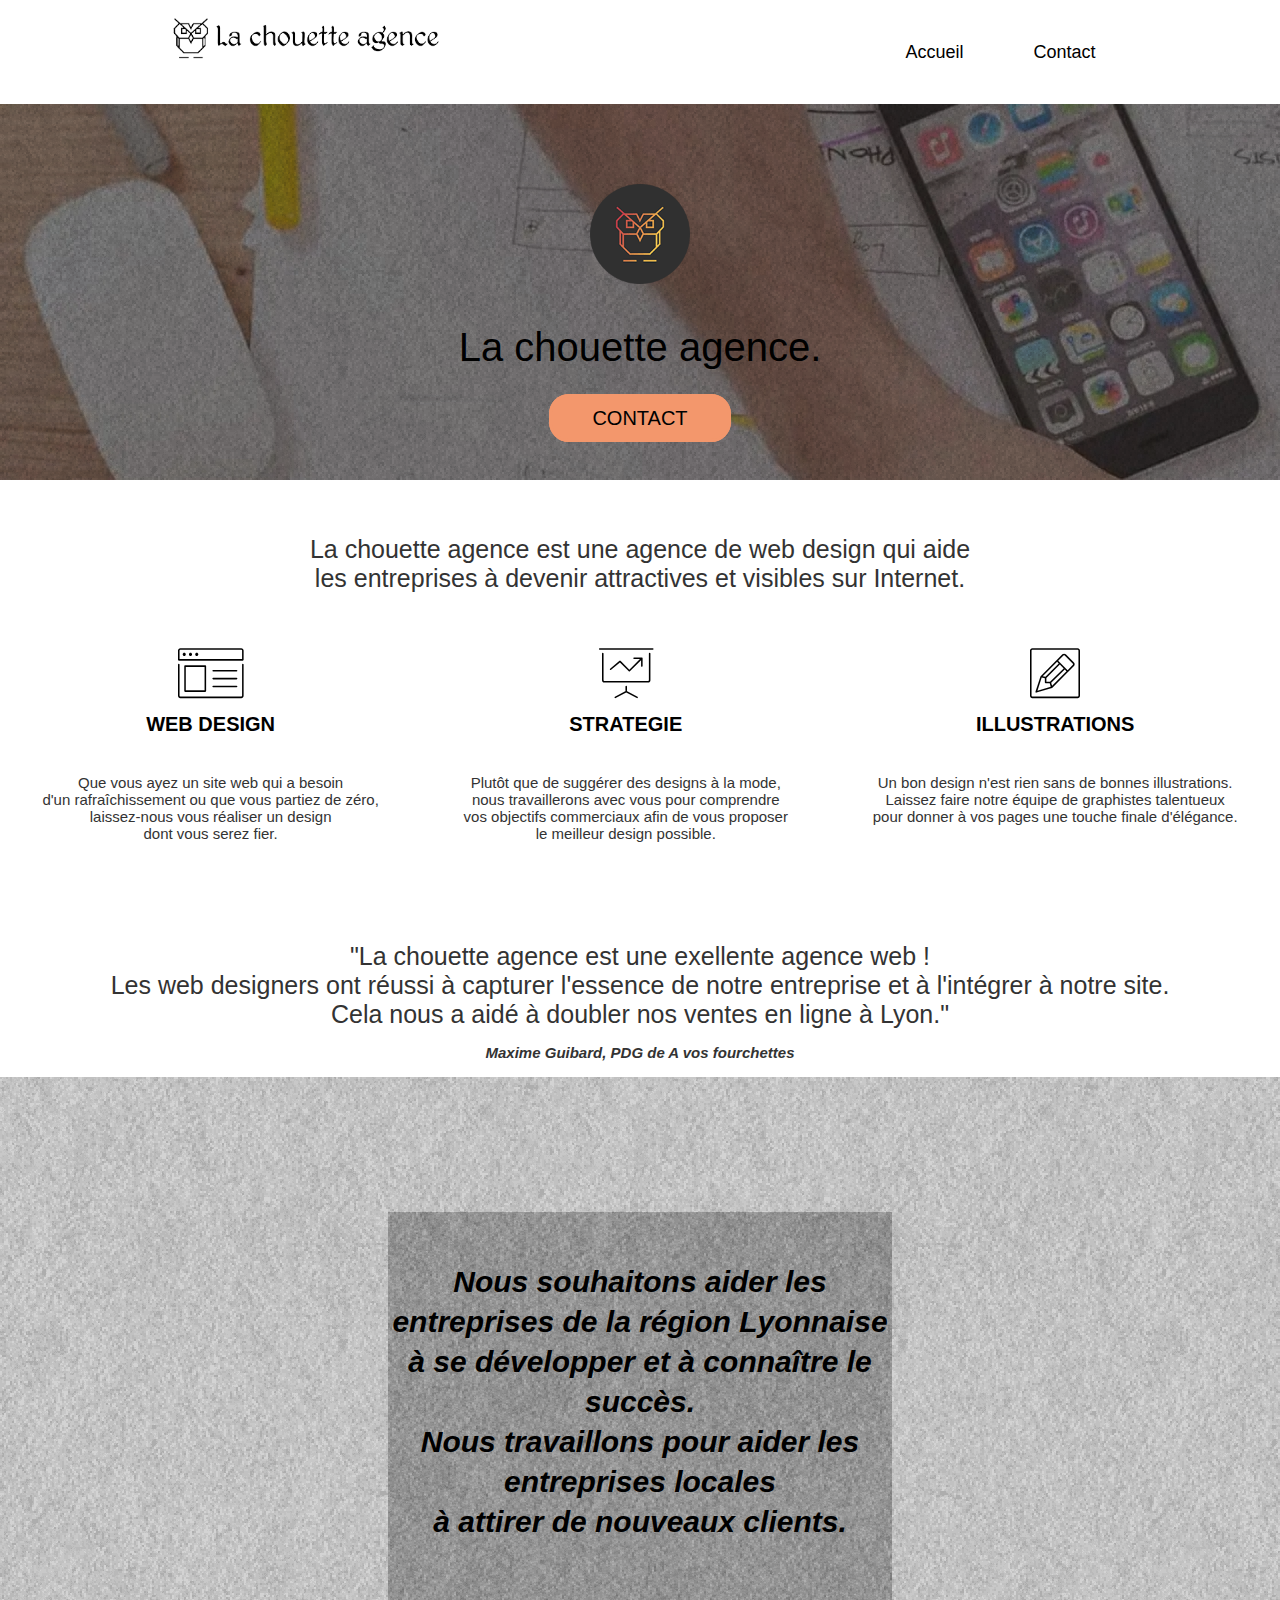
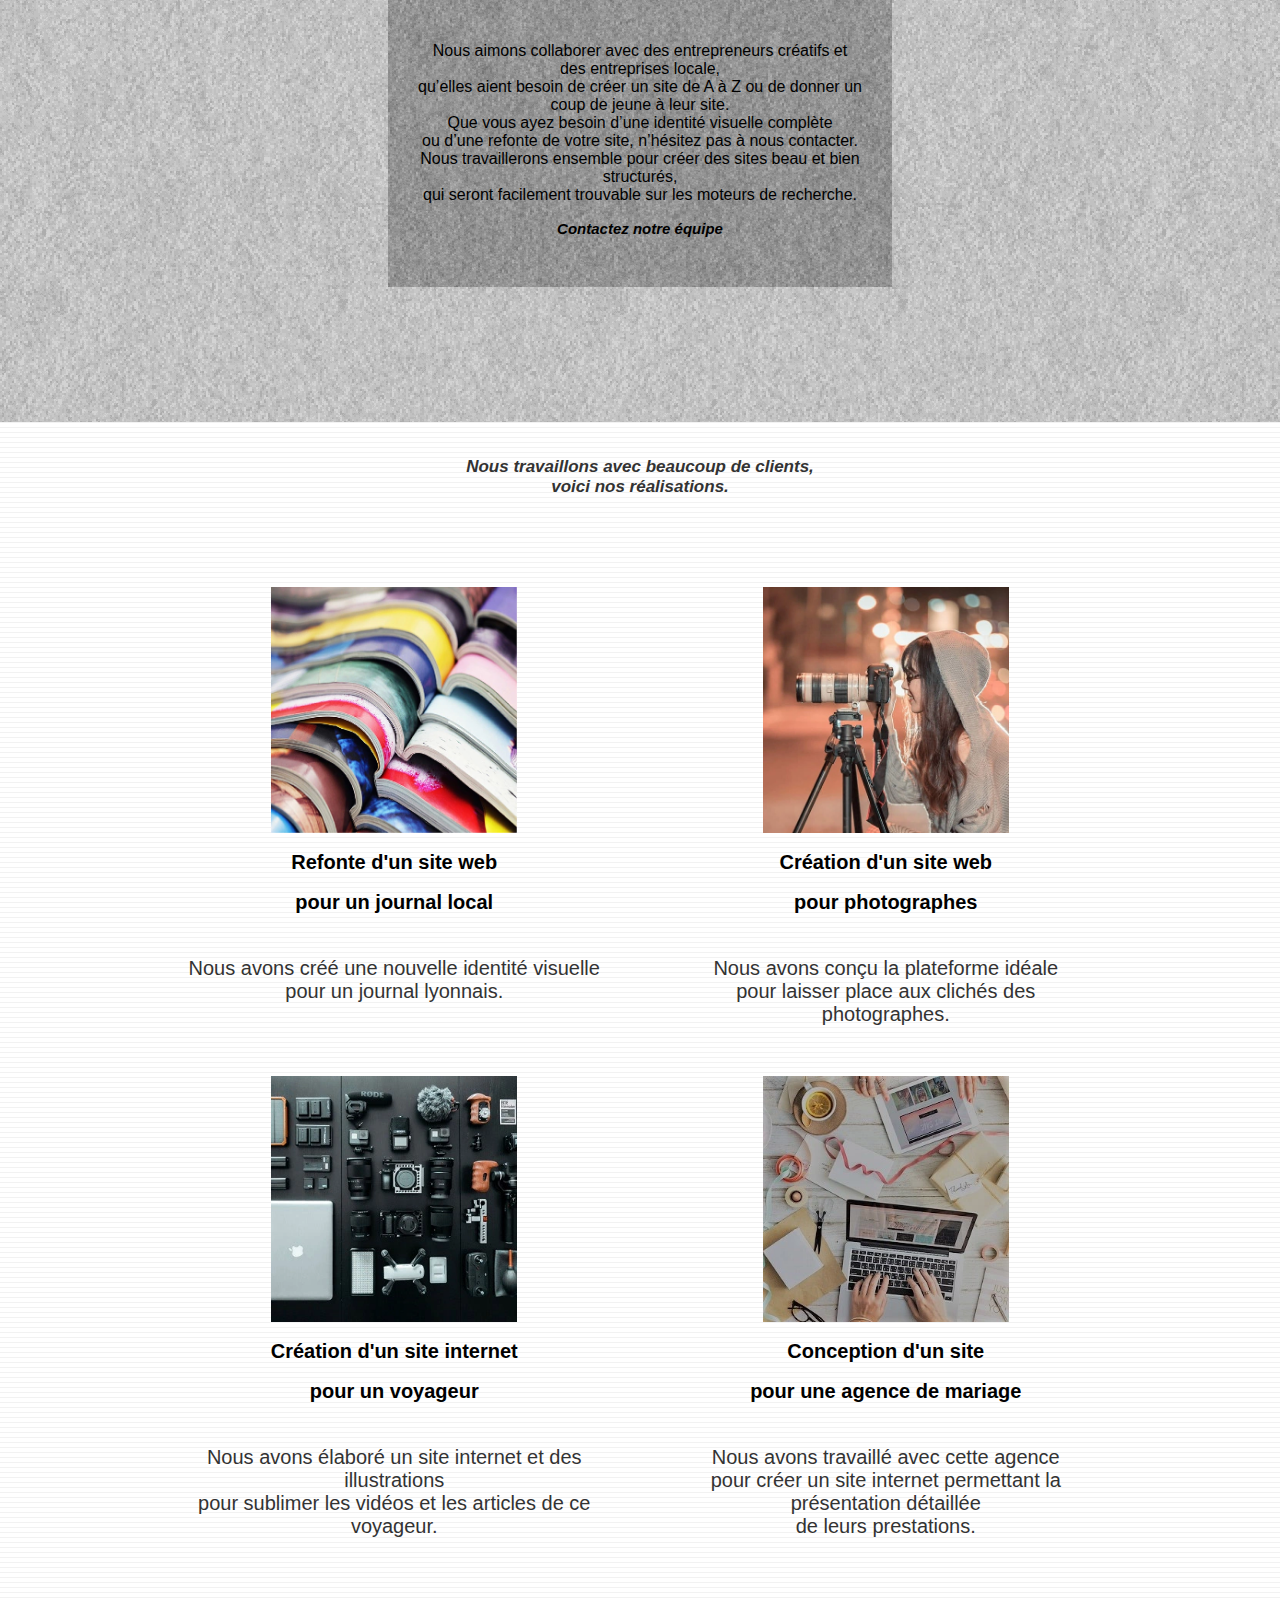
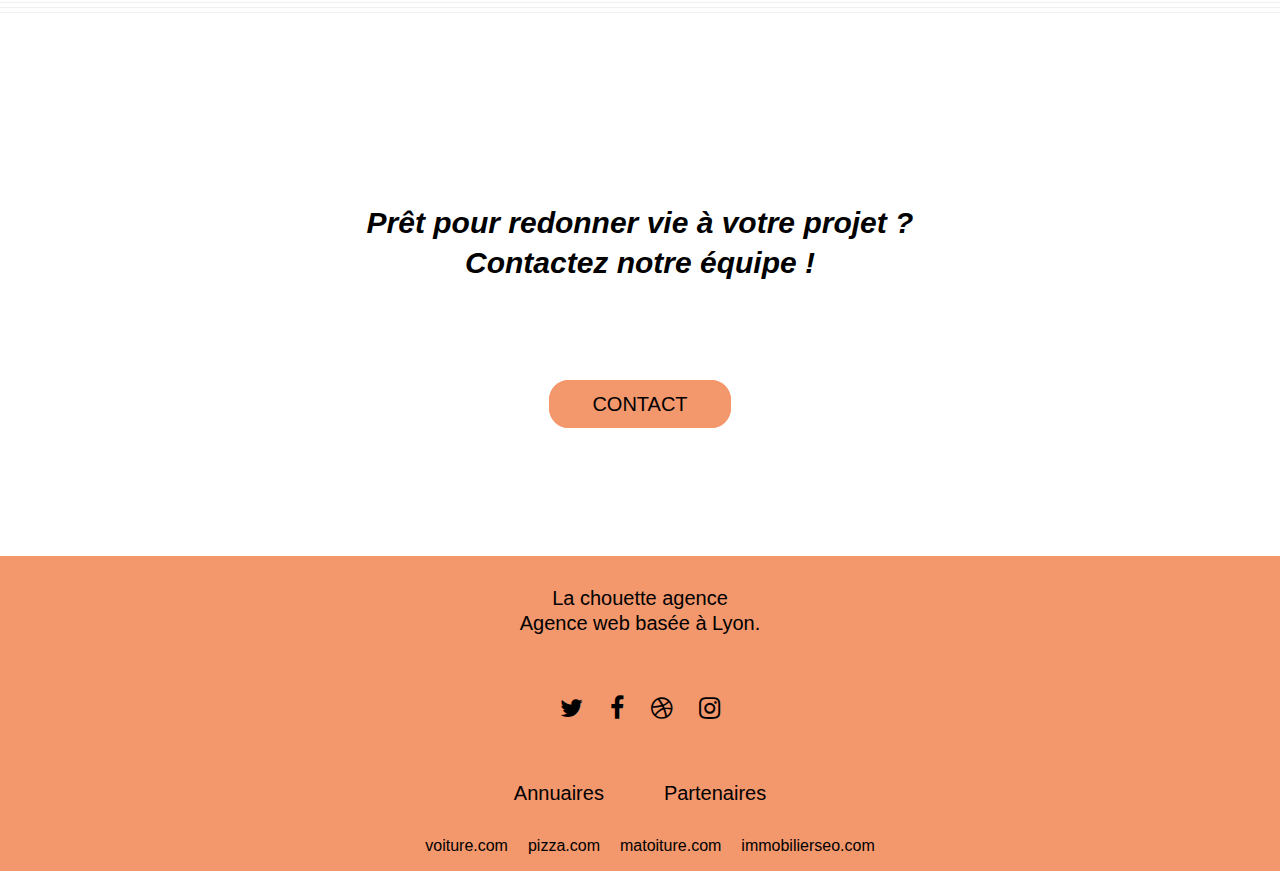
==== commit 97bab367: "soutenance" ====
--- a/index.html
+++ b/index.html
@@ -2,9 +2,9 @@
 <html lang="fr">
 <head>
     <meta charset="utf-8">
-	<meta name="keywords" content="seo, google, site web, site internet, agence design paris,agence design ">
+	<meta name="keywords" content="seo, google, site web, site internet, communication digitale, conception web, supports web, agence design paris,agence design ">
 	<meta name="theme-color" content="#ffffff">
-	<meta name="description" content="La chouette agence, création de logo à Paris">
+	<meta name="description" content="La chouette agence est une entreprise de webdesign qui aide les entreprises à devenir attractives et visibles sur internet, création de logo à Paris">
     <meta name="viewport" content="width=device-width, initial-scale=1.0, viewport-fit=cover">
     <link rel="apple-touch-icon" sizes="57x57" href="/apple-icon-57x57.png">
 	<link rel="apple-touch-icon" sizes="60x60" href="/apple-icon-60x60.png">
@@ -23,9 +23,9 @@
 	<meta name="msapplication-TileImage" content="/ms-icon-144x144.png">
 	<meta name="theme-color" content="#ffffff">
     <link rel="shortcut icon" type="image/png" href="img/favicon.ico">
-	<link rel="stylesheet" type="text/css" href="./css/style.css">
-	<link rel="stylesheet" type="text/css" href="./css/font-awesome.css">
-	<link rel="stylesheet" type="text/css" href="./css/et-line.css">
+	<link rel="stylesheet" href="./css/style.css">
+	<link rel="stylesheet" href="./css/font-awesome.css">
+	<link rel="stylesheet" href="./css/et-line.css">
     <title>La chouette agence</title>
 </head>
 
@@ -59,7 +59,7 @@
 					<img src="img/logo.webp" alt="La chouette agence, création de logo à Paris" />
 					<h1>La chouette agence.</h1>
 
-						<a href="pagecontact.html" class="btn" role="button" aria-label="cliquer">CONTACT</a>
+						<a href="pagecontact.html" class="btn" role="button" aria-label="cliquer ici pour accéder à la page contact">CONTACT</a>
 
 				</div>
 			</div>
@@ -78,21 +78,21 @@
 
 				<div class="org">
 					<span class="et-icon-browser"></span>
-					<h3>WEB DESIGN</h3>
+					<h2>WEB DESIGN</h2>
 					<p>Que vous ayez un site web qui a besoin <br>d'un rafraîchissement ou que vous partiez de zéro,<br> laissez-nous vous réaliser un design <br>
 				   dont vous serez fier.</p>
 				</div>
 
 				<div class="org">
 					<span class="et-icon-presentation"></span>
-					<h3>STRATEGIE</h3>
+					<h2>STRATEGIE</h2>
 					<p>Plutôt que de suggérer des designs à la mode, <br>nous travaillerons avec vous pour comprendre<br> vos objectifs commerciaux afin de vous 
 					proposer <br>le meilleur design possible.</p>
 				</div>
 
 				<div class="org">
 					<span class="et-icon-edit"></span>
-					<h3>ILLUSTRATIONS</h3>
+					<h2>ILLUSTRATIONS</h2>
 					<p>Un bon design n'est rien sans de bonnes illustrations. <br>Laissez faire notre équipe de graphistes talentueux <br>pour donner à vos pages 
 				   une touche finale d'élégance.</p>
 				</div>
@@ -102,7 +102,7 @@
 					<p>"La chouette agence est une exellente agence web ! <br>
 					Les web designers ont réussi à capturer l'essence de notre entreprise et à l'intégrer à notre site. <br>
 					Cela nous a aidé à doubler nos ventes en ligne à Lyon." </p>
-					<h5>Maxime Guibard, PDG de A vos fourchettes</h5>
+					<h3>Maxime Guibard, PDG de A vos fourchettes</h3>
 				</blockquote>
 		</div>
 	</section>
@@ -113,13 +113,13 @@
 		<div class="bloc3">
 			<div class="superposition2">
 				<div class="marketing">
-					<h2>Nous souhaitons aider les entreprises de la région Lyonnaise<br> à se développer et à connaître le succès. <br>
-					Nous travaillons pour aider les entreprises locales<br> à attirer de nouveaux clients.</h2>
+					<h3>Nous souhaitons aider les entreprises de la région Lyonnaise<br> à se développer et à connaître le succès. <br>
+					Nous travaillons pour aider les entreprises locales<br> à attirer de nouveaux clients.</h3>
 					<p>Nous aimons collaborer avec des entrepreneurs créatifs et des entreprises locale,<br> qu’elles aient besoin de créer un site de A à Z 
 					ou de donner un coup de jeune à leur site.<br> Que vous ayez besoin d’une identité visuelle complète <br>ou d’une refonte de votre site, 
 					n’hésitez pas à nous contacter. <br>Nous travaillerons ensemble pour créer des sites beau et bien structurés,<br> qui seront facilement 
 					trouvable sur les moteurs de recherche.</p> 
-					<h6><a href="pagecontact.html">Contactez notre équipe</a></h6>
+					<h4><a href="pagecontact.html">Contactez notre équipe</a></h4>
 				</div>
 			</div>
 		</div>
@@ -139,14 +139,14 @@
 							<div class="port">
 								<a href="#">
 								<img src="img/1.webp" alt="Refonte d'un site web pour un journal"/></a>
-								<h3>Refonte d'un site web<br> pour un journal local</h3>
+								<h5>Refonte d'un site web<br> pour un journal local</h5>
 								<p>Nous avons créé une nouvelle identité visuelle<br> pour un journal lyonnais.</p>
 							</div>
 
 							<div class="port">
 								<a href="#">
 								<img src="img/2.webp" alt="Création d'un site web pour photographes" /></a>
-								<h3>Création d'un site web<br> pour photographes</h3>
+								<h5>Création d'un site web<br> pour photographes</h5>
 								<p>Nous avons conçu la plateforme idéale <br>pour laisser place aux clichés des photographes.</p>
 							</div>
 					</div>
@@ -158,14 +158,14 @@
 							<div class="port">
 								<a href="#">
 								<img src="img/3.webp" alt="Création d'un site web pour voyageur"/></a>
-								<h3>Création d'un site internet<br> pour un voyageur</h3>
+								<h5>Création d'un site internet<br> pour un voyageur</h5>
 								<p>Nous avons élaboré un site internet et des illustrations <br>pour sublimer les vidéos et les articles de ce voyageur.</p>
 							</div>
 
 							<div class="port">
 								<a href="#">
 								<img src="img/4.webp" alt="Création d'un site web pour agence de mariage" /></a>
-								<h3>Conception d'un site <br>pour une agence de mariage</h3>
+								<h5>Conception d'un site <br>pour une agence de mariage</h5>
 								<p>	Nous avons travaillé avec cette agence <br>pour créer un site internet permettant la présentation détaillée<br> de leurs prestations.</p>
 							</div>
 
@@ -179,11 +179,11 @@
 	<section>
 		<div class="bloc5">
 
-			<h2>Prêt pour redonner vie à votre projet ?<br>Contactez notre équipe !</h2>
+			<h6>Prêt pour redonner vie à votre projet ?<br>Contactez notre équipe !</h6>
 
 			<div class="contact">
 				
-				<a href="pagecontact.html" class="btn" role="button" aria-label="cliquer">CONTACT</a>
+				<a href="pagecontact.html" class="btn" role="button" aria-label="cliquer ici pour accéder à la page contact">CONTACT</a>
 				
 			</div>
 		</div>
@@ -195,10 +195,10 @@
 		<p>La chouette agence <br> Agence web basée à Lyon.</p>
 
 				<div class="icones">
-						<span><a href="#" target="_blank" class="fa fa-twitter icon-md"></a></span>
-						<span><a href="#" target="_blank" class="fa fa-facebook icon-md"></a></span>						
-						<span><a href="#" target="_blank" class="fa fa-dribbble icon-md"></a></span>						
-						<span><a href="#" target="_blank" class="fa fa-instagram icon-md"></a></span>
+						<span><a href="#" target="_blank" aria-label="cliquer ici pour accéder au profil twitter" class="fa fa-twitter icon-md"></a></span>
+						<span><a href="#" target="_blank" aria-label="cliquer ici pour accéder au profil facebook" class="fa fa-facebook icon-md"></a></span>						
+						<span><a href="#" target="_blank" aria-label="cliquer ici pour accéder au profil dribbble" class="fa fa-dribbble icon-md"></a></span>						
+						<span><a href="#" target="_blank" aria-label="cliquer ici pour accéder au profil instagram" class="fa fa-instagram icon-md"></a></span>
 				</div>
 	
 				<div class="liens">
@@ -211,10 +211,10 @@
 
 				<div class="liens2">
 						<ul>
-							<li><a href="voiture.com">voiture.com</a></li>
-							<li><a href="pizza.com">pizza.com</a></li>
-							<li><a href="matoiture.com">matoiture.com</a></li>
-							<li><a href="immobilierseo.com">immobilierseo.com</a></li>
+							<li><a target="_blank" aria-label="cliquer ici pour accéder au site voiture.com" href="voiture.com">voiture.com </a></li>
+							<li><a target="_blank" aria-label="cliquer ici pour accéder au site pizza.com" href="pizza.com">pizza.com</a></li>
+							<li><a target="_blank" aria-label="cliquer ici pour accéder au site matoiture.com" href="matoiture.com">matoiture.com</a></li>
+							<li><a target="_blank" aria-label="cliquer ici pour accéder au site immobilierseo.com" href="immobilierseo.com">immobilierseo.com</a></li>
 						</ul>	
 				</div>
 	</footer>
--- a/css/style.css
+++ b/css/style.css
@@ -79,6 +79,19 @@
   font-size: 25px;
   color: #333333; }
 
+.bloc2 h2 {
+  text-align: center;
+  line-height: 40px;
+  font-size: 20px;
+  margin: 5px 0 -15px 0; }
+
+.bloc2 h3 {
+  text-align: center;
+  font-size: 15px;
+  font-style: italic;
+  color: #333333;
+  margin-top: -40px; }
+
 .fond {
   display: flex;
   justify-content: space-around; }
@@ -87,13 +100,6 @@
   text-align: center; }
   .org p {
     font-size: 15px; }
-
-h5 {
-  text-align: center;
-  font-size: 15px;
-  font-style: italic;
-  color: #333333;
-  margin-top: -40px; }
 
 .bloc3 {
   background: url("../img/image-de-presentation.webp");
@@ -124,7 +130,14 @@
     .marketing a:hover {
       color: white; }
 
-h6 {
+.bloc3 h3 {
+  font-size: 30px;
+  color: black;
+  font-style: italic;
+  line-height: 40px;
+  padding-bottom: 40px; }
+
+.bloc3 h4 {
   text-align: center;
   font-size: 15px;
   font-style: italic;
@@ -139,9 +152,19 @@
     color: #333333;
     font-size: 25px; }
 
-h4 {
-  text-align: center;
-  margin-bottom: 40px; }
+.bloc4 h4 {
+  text-align: center;
+  font-size: 17px;
+  font-style: italic;
+  color: #333333;
+  margin: -40px 0 0 0px;
+  padding: 50px 0 90px 0; }
+
+.bloc4 h5 {
+  text-align: center;
+  line-height: 40px;
+  font-size: 20px;
+  margin: 5px 0 -15px 0; }
 
 .portfolio-row {
   display: flex;
@@ -156,16 +179,20 @@
   .port p {
     font-size: 20px; }
 
-h3 {
-  text-align: center;
-  line-height: 40px;
-  font-size: 20px;
-  margin: 5px 0 -15px 0; }
-
 .bloc5 {
   background: url("../img/la-chouette-agence-banniere.webp");
+  background-repeat: no-repeat;
+  background-attachment: fixed;
+  background-size: cover;
   text-align: center;
   padding: 120px 0px 140px 0px; }
+
+.bloc5 h6 {
+  font-size: 30px;
+  color: black;
+  font-style: italic;
+  line-height: 40px;
+  padding-bottom: 40px; }
 
 footer {
   background: #F3976C;
@@ -176,13 +203,6 @@
     font-size: 20px; }
   footer a:hover {
     color: white; }
-
-h2 {
-  font-size: 30px;
-  color: black;
-  font-style: italic;
-  line-height: 40px;
-  padding-bottom: 40px; }
 
 .liens {
   display: flex;
